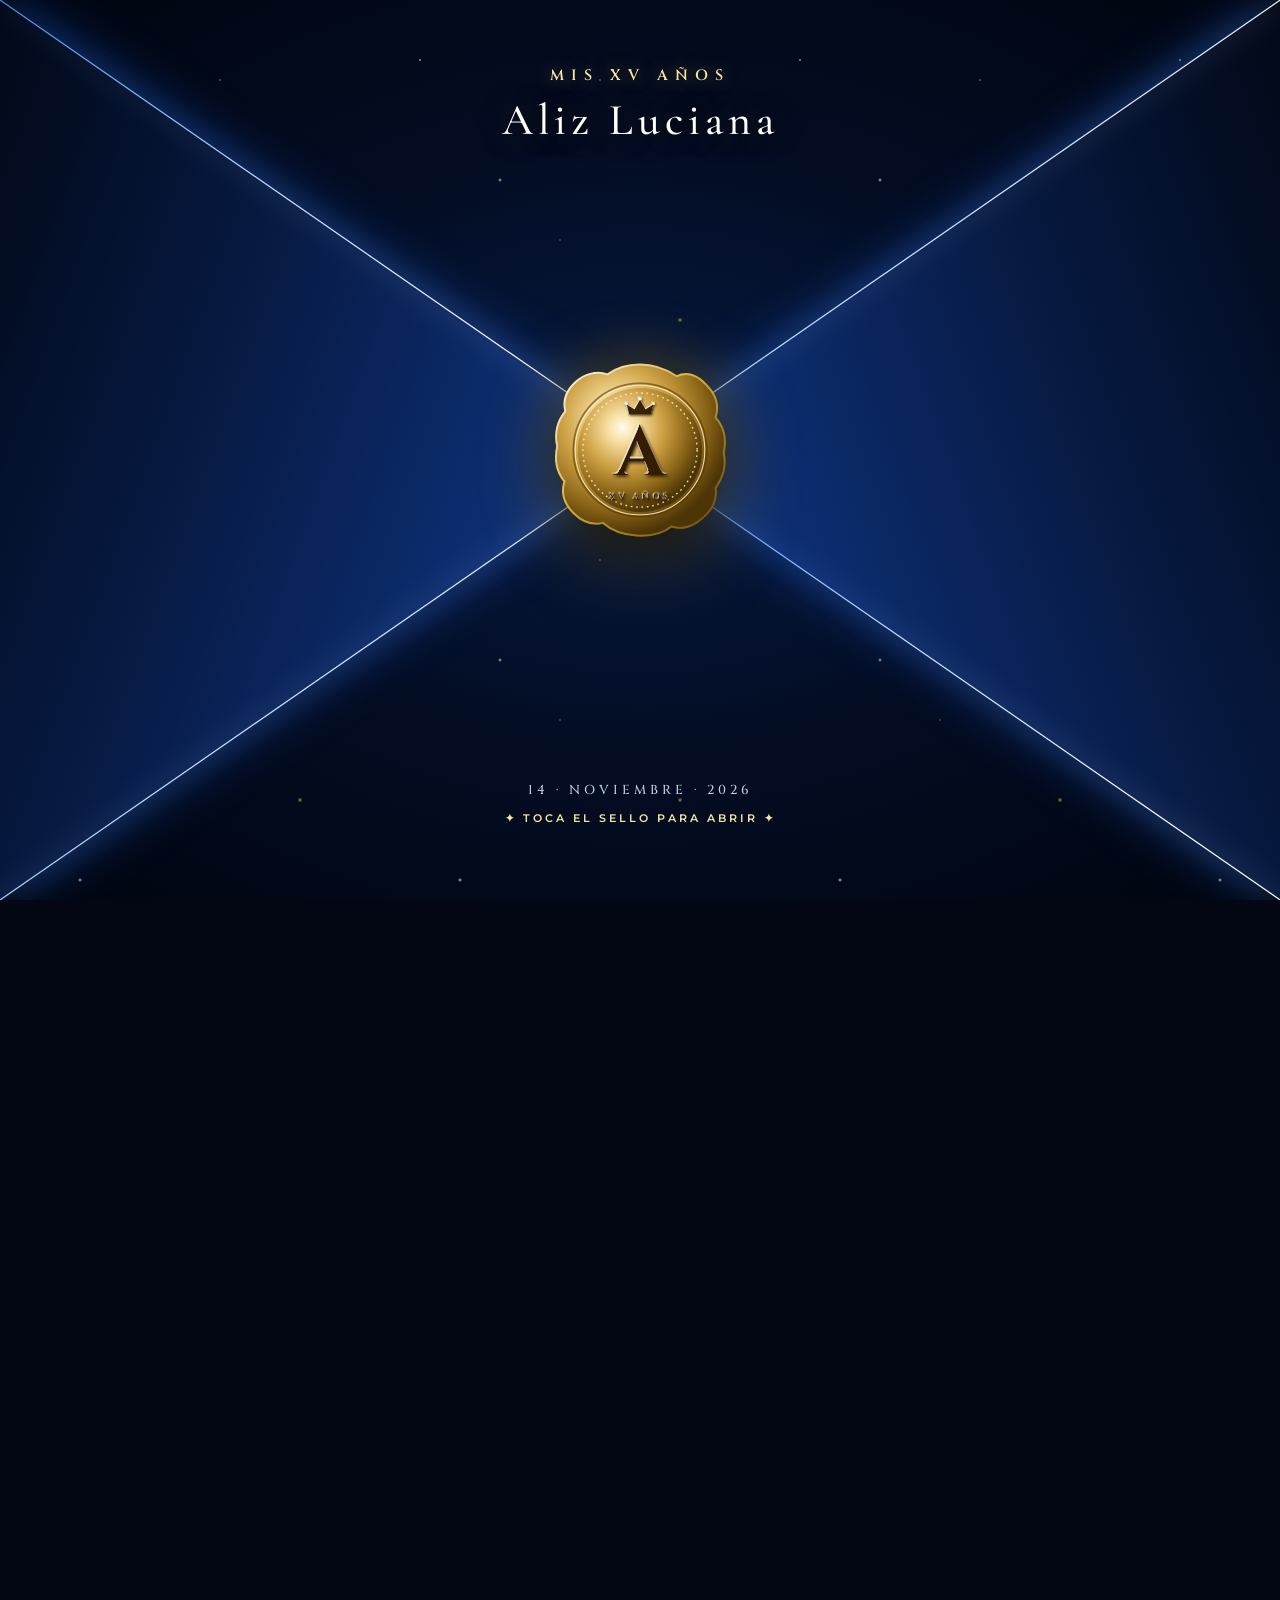
==== index.html @ c068b33d "Descripción breve de los cambios realizados" ====
<!DOCTYPE html>
<html lang="es">

<head>
    <meta charset="UTF-8">
    <meta name="viewport" content="width=device-width, initial-scale=1.0">

    <title>Mis XV Años | Aliz</title>

    <!-- Google Fonts -->
    <link rel="preconnect" href="https://fonts.googleapis.com">
    <link rel="preconnect" href="https://fonts.gstatic.com" crossorigin>
    <link
        href="https://fonts.googleapis.com/css2?family=Cinzel:wght@400;500;600;700&family=Cormorant+Garamond:ital,wght@0,300;0,400;0,500;0,600;0,700;1,400;1,600&family=Great+Vibes&family=Montserrat:wght@300;400;500;600&display=swap"
        rel="stylesheet">

    <!-- CSS -->
    <link rel="stylesheet" href="styles.css">
</head>

<body>

    <!-- =========================================
         PANTALLA DE ENTRADA: SOBRE REAL CON SELLO A L
    ========================================== -->
    <div id="entrada" class="entrada entrada-sobre">

        <!-- Fondo Estrellado Profundo -->
        <div class="estrellas-fondo" aria-hidden="true"></div>

        <!-- Texto Superior (Cielo Estrellado) -->
        <div class="texto-v-superior">
            <p class="xv-sub">MIS XV AÑOS</p>
            <h1 class="xv-nombre">Aliz Luciana</h1>
        </div>

        <!-- Solapa Izquierda con Borde Resplandeciente -->
        <div class="solapa solapa-izq" aria-hidden="true">
            <svg viewBox="0 0 100 100" preserveAspectRatio="none">
                <defs>
                    <linearGradient id="gradienteFlapIzq" x1="0%" y1="0%" x2="100%" y2="50%">
                        <stop offset="0%" stop-color="#020817" />
                        <stop offset="40%" stop-color="#06183e" />
                        <stop offset="85%" stop-color="#0d2e73" />
                        <stop offset="100%" stop-color="#1443a0" />
                    </linearGradient>
                    <linearGradient id="bordeLuzFlap" x1="0%" y1="0%" x2="100%" y2="50%">
                        <stop offset="0%" stop-color="#55a5ff" stop-opacity="0.85" />
                        <stop offset="50%" stop-color="#c5e0ff" stop-opacity="1" />
                        <stop offset="100%" stop-color="#ffffff" stop-opacity="1" />
                    </linearGradient>
                    <filter id="resplandorLinea" x="-30%" y="-30%" width="160%" height="160%">
                        <feGaussianBlur stdDeviation="1.5" result="glow"/>
                        <feComposite in="SourceGraphic" in2="glow" operator="over"/>
                    </filter>
                </defs>
                <polygon points="0,0 100,50 0,100" fill="url(#gradienteFlapIzq)" />
                <line x1="0" y1="0" x2="100" y2="50" stroke="url(#bordeLuzFlap)" stroke-width="1.2" vector-effect="non-scaling-stroke" filter="url(#resplandorLinea)" />
                <line x1="100" y1="50" x2="0" y2="100" stroke="url(#bordeLuzFlap)" stroke-width="1.2" vector-effect="non-scaling-stroke" filter="url(#resplandorLinea)" />
            </svg>
        </div>

        <!-- Solapa Derecha con Borde Resplandeciente -->
        <div class="solapa solapa-der" aria-hidden="true">
            <svg viewBox="0 0 100 100" preserveAspectRatio="none">
                <defs>
                    <linearGradient id="gradienteFlapDer" x1="100%" y1="0%" x2="0%" y2="50%">
                        <stop offset="0%" stop-color="#020817" />
                        <stop offset="40%" stop-color="#06183e" />
                        <stop offset="85%" stop-color="#0d2e73" />
                        <stop offset="100%" stop-color="#1443a0" />
                    </linearGradient>
                </defs>
                <polygon points="100,0 0,50 100,100" fill="url(#gradienteFlapDer)" />
                <line x1="100" y1="0" x2="0" y2="50" stroke="url(#bordeLuzFlap)" stroke-width="1.2" vector-effect="non-scaling-stroke" filter="url(#resplandorLinea)" />
                <line x1="0" y1="50" x2="100" y2="100" stroke="url(#bordeLuzFlap)" stroke-width="1.2" vector-effect="non-scaling-stroke" filter="url(#resplandorLinea)" />
            </svg>
        </div>

        <!-- Botón Central: Sello de Cera Real con Monograma "A L" -->
        <div class="boton-sello-contenedor">
            <button type="button" class="btn-sello" id="abrirInvitacion" aria-label="Abrir invitación de Aliz Luciana">
                <svg viewBox="0 0 200 200" xmlns="http://www.w3.org/2000/svg">
                    <defs>
                        <radialGradient id="selloCeraGrad" cx="36%" cy="32%" r="68%">
                            <stop offset="0%" stop-color="#fffbee" />
                            <stop offset="18%" stop-color="#f6dfa0" />
                            <stop offset="48%" stop-color="#cda043" />
                            <stop offset="78%" stop-color="#8a6417" />
                            <stop offset="100%" stop-color="#4d3505" />
                        </radialGradient>
                        <linearGradient id="selloBordeLuz" x1="0%" y1="0%" x2="100%" y2="100%">
                            <stop offset="0%" stop-color="#ffffff" />
                            <stop offset="45%" stop-color="#d4af37" />
                            <stop offset="100%" stop-color="#604207" />
                        </linearGradient>
                        <filter id="debossAL" x="-30%" y="-30%" width="160%" height="160%">
                            <feDropShadow dx="-1" dy="-1.5" stdDeviation="0.8" flood-color="#ffffff" flood-opacity="0.65"/>
                            <feDropShadow dx="1.5" dy="2.2" stdDeviation="1.5" flood-color="#2a1801" flood-opacity="0.85"/>
                        </filter>
                    </defs>

                    <!-- Borde exterior orgánico de cera real derretida -->
                    <path d="M100,5 C116,5 129,10 141,18 C153,12 165,18 174,28 C184,38 188,51 184,64 C194,75 196,89 193,103 C196,117 192,131 184,142 C186,155 180,167 170,175 C160,185 147,189 135,185 C124,194 110,196 96,195 C82,194 69,190 59,181 C47,184 35,179 26,170 C16,160 12,148 16,135 C7,124 5,110 8,96 C5,82 8,68 17,57 C14,45 19,33 29,24 C39,15 52,12 64,16 C76,7 89,5 100,5 Z" 
                          fill="url(#selloCeraGrad)" 
                          stroke="url(#selloBordeLuz)" 
                          stroke-width="2.2" />

                    <!-- Borde biselado interior -->
                    <circle cx="100" cy="100" r="74" fill="none" stroke="#543a08" stroke-width="2" opacity="0.6" />
                    <circle cx="100" cy="100" r="72" fill="none" stroke="#fff4cc" stroke-width="1.2" opacity="0.85" />
                    <circle cx="100" cy="100" r="69" fill="url(#selloCeraGrad)" />

                    <!-- Aro de perlas doradas -->
                    <circle cx="100" cy="100" r="63.5" fill="none" stroke="#fff7d9" stroke-width="1.6" stroke-dasharray="2 4" opacity="0.8" />

                    <!-- Corona imperial sobre el monograma -->
                    <g transform="translate(100, 52) scale(0.68)" filter="url(#debossAL)">
                        <path d="M-18,12 L-22,-4 L-9,4 L0,-12 L9,4 L22,-4 L18,12 Z" fill="#382202"/>
                        <circle cx="-22" cy="-5" r="2.2" fill="#fff" opacity="0.95"/>
                        <circle cx="0" cy="-13" r="2.8" fill="#fff" opacity="0.95"/>
                        <circle cx="22" cy="-5" r="2.2" fill="#fff" opacity="0.95"/>
                    </g>

                    <!-- Monograma Central: Letra A Mayúscula Imperial (Aliz) -->
                    <g filter="url(#debossAL)">
                        <text x="100" y="128" 
                              font-family="'Cinzel', Georgia, serif" 
                              font-size="78" 
                              font-weight="700" 
                              fill="#341f02" 
                              text-anchor="middle">A</text>
                    </g>

                    <!-- Texto grabado inferior -->
                    <text x="100" y="156" 
                          font-family="'Cinzel', serif" 
                          font-size="10" 
                          letter-spacing="3" 
                          font-weight="700" 
                          fill="#3a2403" 
                          text-anchor="middle"
                          filter="url(#debossAL)">XV AÑOS</text>
                </svg>
            </button>
        </div>

        <!-- Texto Inferior (Cielo Estrellado) -->
        <div class="texto-v-inferior">
            <p class="fecha-sub">14 · NOVIEMBRE · 2026</p>
            <p class="indicacion">✦ TOCA EL SELLO PARA ABRIR ✦</p>
        </div>

    </div>


    <!-- =========================================
         INVITACIÓN COMPLETA
    ========================================== -->
    <div id="invitacion" class="invitacion">

        <!-- Música de Fondo -->
        <audio id="musica" loop preload="auto">
            <source
                src="music/Bruno Mars - Risk It All [Official Music Video] - Bruno Mars.mp3"
                type="audio/mpeg">
        </audio>

        <!-- Botón Flotante de Música -->
        <button
            type="button"
            id="btnMusica"
            class="btn-musica"
            aria-label="Activar o pausar música">
            <span class="icono-nota">♫</span>
        </button>


        <!-- =========================================
             1. PORTADA PRINCIPAL
        ========================================== -->
        <section class="hero" id="inicio">

            <div class="estrellas" aria-hidden="true"></div>

            <div class="hero-marco">
                <img
                    src="Images/hero.jpg"
                    alt="Invitación oficial de los XV años de Aliz"
                    class="imagen-portada">
                <div class="hero-vignette" aria-hidden="true"></div>
            </div>

            <div class="scroll-indicador" aria-hidden="true">
                <span></span>
                <p>DESLIZA PARA CONTINUAR</p>
                <div class="flecha-abajo">✦</div>
            </div>

        </section>


        <!-- =========================================
             2. MIS PADRES Y HERMANO
        ========================================== -->
        <section class="seccion familia-section" id="familia">

            <div class="estrellas" aria-hidden="true"></div>

            <div class="familia-tarjeta-marco">

                <div class="adorno-superior" aria-hidden="true">
                    <span></span>
                    <span class="simbolo">✧ ✦ ✧</span>
                    <span></span>
                </div>

                <p class="intro-emotiva">
                    Con la bendición de Dios y el amor incondicional de:
                </p>

                <div class="bloque-familiar">
                    <h2 class="titulo-padres">Mis Padres</h2>
                    <p class="nombres-padres">Luz Ramos Ramírez</p>
                    <p class="simbolo-y">&amp;</p>
                    <p class="nombres-padres">Ronald Robles Chaupis</p>
                </div>

                <div class="separador-dorado" aria-hidden="true">
                    <span></span>
                    <span class="rombo">✦</span>
                    <span></span>
                </div>

                <div class="bloque-familiar">
                    <h2 class="titulo-padres">Mi Hermano</h2>
                    <p class="nombres-padres">André Robles Ramos</p>
                </div>

                <p class="familia-dedicatoria">
                    “Gracias por ser mi guía, mi refugio y el motivo de mis mayores alegrías.”
                </p>

            </div>
        </section>


        <!-- =========================================
             3. CUENTA REGRESIVA Y FECHA
        ========================================== -->
        <section class="seccion cuenta" id="fecha">

            <div class="estrellas" aria-hidden="true"></div>

            <p class="frase-emotiva-intro">
               
            </p>

            <div class="fecha-cosmica">

                <div class="fecha-lateral">
                    <span class="sub-label">DÍA</span>
                    <span class="valor-label">SÁBADO</span>
                </div>

                <div class="fecha-centro">
                    <span class="fecha-dia">14</span>
                    <span class="fecha-mes">NOVIEMBRE</span>
                    <span class="fecha-anio">2026</span>
                </div>

                <div class="fecha-lateral">
                    <span class="sub-label">HORA</span>
                    <span class="valor-label">8:00 P.M.</span>
                </div>

            </div>

            <p class="titulo-pequeno">
                ✦ QUE EMPIECE LA CUENTA REGRESIVA ✦
            </p>

            <h2 class="cuenta-titulo">Falta muy poco</h2>

            <div class="contador" role="timer" aria-live="polite">

                <div class="contador-item">
                    <strong id="dias">00</strong>
                    <span>DÍAS</span>
                </div>

                <div class="separador">:</div>

                <div class="contador-item">
                    <strong id="horas">00</strong>
                    <span>HORAS</span>
                </div>

                <div class="separador">:</div>

                <div class="contador-item">
                    <strong id="minutos">00</strong>
                    <span>MINUTOS</span>
                </div>

                <div class="separador">:</div>

                <div class="contador-item">
                    <strong id="segundos">00</strong>
                    <span>SEGUNDOS</span>
                </div>

            </div>

            <a
                href="https://calendar.google.com/calendar/render?action=TEMPLATE&text=Mis+XV+A%C3%B1os+%7C+Aliz&dates=20261115T010000Z/20261115T090000Z&details=Celebraci%C3%B3n+de+los+XV+A%C3%B1os+de+Aliz.+%C2%A1Te+esperamos+para+compartir+una+noche+inolvidable!&location=CELEBRAMOS+EVENTOS,+Av.+Antigua+Panamericana+Norte+Mz.+B+Lt.07,+Puente+Piedra,+Lima"
                target="_blank"
                rel="noopener noreferrer"
                class="btn-dorado btn-agendar">
                <span class="icono-btn">📅</span> AGENDAR EL EVENTO
            </a>

        </section>


        <!-- =========================================
             4. INFORMACIÓN DEL EVENTO (PARTE 1)
        ========================================== -->
        <section class="seccion evento" id="evento">

            <div class="estrellas" aria-hidden="true"></div>

            <p class="titulo-pequeno">
                ✦ DETALLES DE LA CELEBRACIÓN ✦
            </p>

            <h2 class="frase-evento">
                “Porque las noches especiales no brillan solo por sus luces,<br>
                sino por las personas que las hacen inolvidables.”
            </h2>

            <div class="tarjetas-evento">

                <!-- Código de vestimenta -->
                <div class="tarjeta-evento">

                    <div class="icono-evento">
                        <img
                            src="Images/icom.avif"
                            alt="Código de vestimenta">
                    </div>

                    <span class="tarjeta-categoria">CÓDIGO DE VESTIMENTA</span>

                    <strong class="tarjeta-nombre">Formal Elegante</strong>

                    <p class="tarjeta-descripcion">
                        Ven con tu mejor atuendo de fiesta para brillar en esta noche especial.
                    </p>

                    <div class="nota-especial">
                        <span>✦ NOTA IMPORTANTE ✦</span>
                        <p>El color azul marino está reservado exclusivamente para la quinceañera.</p>
                    </div>

                </div>

                <!-- Ubicación y Recepción -->
                <div class="tarjeta-evento">

                    <div class="icono-evento">
                        <div class="icono-svg-dorado" aria-hidden="true">
                            <svg viewBox="0 0 24 24" fill="none" stroke="currentColor" stroke-width="1.8" stroke-linecap="round" stroke-linejoin="round">
                                <path d="M21 10c0 7-9 13-9 13s-9-6-9-13a9 9 0 0 1 18 0z"></path>
                                <circle cx="12" cy="10" r="3"></circle>
                            </svg>
                        </div>
                    </div>

                    <span class="tarjeta-categoria">RECEPCIÓN SOCIAL</span>

                    <strong class="tarjeta-nombre">CELEBRAMOS EVENTOS</strong>

                    <p class="tarjeta-descripcion">
                        Av. Antigua Panamericana Norte Mz. B Lt. 07 Urb. San Antonio de Chaclla, Puente Piedra — Lima, Perú
                    </p>

                    <p class="tarjeta-horario">
                        <span>Inicio de Recepción:</span> 8:00 P.M.
                    </p>

                    <a
                        href="https://www.google.com/maps/place/CELEBRAMOS+EVENTOS,+Av.+Antigua+Panamericana+Norte+Mz.+B+Lt.07+Urb,+San+Antonio+de+Chaclla+15117/@-11.8853926,-77.074973,17z/data=!4m6!3m5!1s0x9105d1f07050048d:0x15f49466985e1d7a!8m2!3d-11.8853926!4d-77.074973!16s%2Fg%2F11q3bdhcjv?hl=es&g_ep=Eg1tbF8yMDI2MTAwNl8wIOC7DCoASAJQAg%3D%3D"
                        target="_blank"
                        rel="noopener noreferrer"
                        class="btn-dorado">
                        <span class="icono-btn">📍</span> VER UBICACIÓN
                    </a>

                </div>

            </div>
        </section>

<!-- =========================================
             7. MIS PADRINOS
        ========================================== -->
        <section class="seccion familia-section" id="padrinos">

            <div class="estrellas" aria-hidden="true"></div>

            <div class="familia-tarjeta-marco">

                <div class="adorno-superior" aria-hidden="true">
                    <span></span>
                    <span class="simbolo">✧ ✦ ✧</span>
                    <span></span>
                </div>

                <p class="intro-emotiva">
                    Acompañándome en este hermoso camino con su cariño y bendición:
                </p>

                <div class="bloque-familiar">
                    <h2 class="titulo-padres">Mis Padrinos</h2>
                    <p class="nombres-padres">Camila Ramos Coronado</p>
                    <p class="simbolo-y">&amp;</p>
                    <p class="nombres-padres">Leoncio Huerta Alejos</p>
                </div>

                <p class="familia-dedicatoria">
                    “Gracias por su apoyo constante y por estar siempre presentes en los momentos más importantes de mi vida.”
                </p>

            </div>

        </section>

        <!-- =========================================
             5. SECCIÓN: MIS RECUERDOS (GALERÍA)
        ========================================== -->
        <section class="seccion galeria" id="recuerdos">

            <div class="estrellas" aria-hidden="true"></div>

            <div class="recuerdos-contenido">

                <p class="titulo-pequeno">✦ MOMENTOS INOLVIDABLES ✦</p>

                <h2 class="recuerdos-titulo">
                    Mis <span>Recuerdos</span>
                </h2>

                <div class="recuerdos-ornamento" aria-hidden="true">
                    <span></span>
                    <span class="ornamento-centro">✧ ✦ ✧</span>
                    <span></span>
                </div>

                <p class="galeria-descripcion">
                    “Cada instante guarda una historia, cada sonrisa un recuerdo
                    y cada recuerdo un pedacito de mi corazón.”
                </p>

                <div class="carrusel">

                    <button
                        type="button"
                        class="carrusel-flecha"
                        id="fotoAnterior"
                        aria-label="Fotografía anterior">
                        &#10094;
                    </button>

                    <div class="carrusel-ventana">

                        <div class="carrusel-pista" id="slider">

                            <div class="carrusel-slide">
                                <div class="foto-marco">
                                    <img
                                        src="Images/foto1.jpeg"
                                        alt="Un sueño hecho recuerdo - Aliz"
                                        loading="lazy">
                                </div>
                                <p>“Un sueño hecho recuerdo”</p>
                            </div>

                            <div class="carrusel-slide">
                                <div class="foto-marco">
                                    <img
                                        src="Images/foto2.jpeg"
                                        alt="Sonrisas que iluminan mi vida - Aliz"
                                        loading="lazy">
                                </div>
                                <p>“Sonrisas que iluminan mi vida”</p>
                            </div>

                            <div class="carrusel-slide">
                                <div class="foto-marco">
                                    <img
                                        src="Images/foto3.jpg"
                                        alt="Instantes que nunca olvidaré - Aliz"
                                        loading="lazy">
                                </div>
                                <p>“Instantes que nunca olvidaré”</p>
                            </div>

                            <div class="carrusel-slide">
                                <div class="foto-marco">
                                    <img
                                        src="Images/foto4.jpeg"
                                        alt="Momentos llenos de amor - Aliz"
                                        loading="lazy">
                                </div>
                                <p>“Momentos llenos de amor”</p>
                            </div>

                            <div class="carrusel-slide">
                                <div class="foto-marco">
                                    <img
                                        src="Images/foto5.jpeg"
                                        alt="El comienzo de una nueva historia - Aliz"
                                        loading="lazy">
                                </div>
                                <p>“El comienzo de una nueva historia”</p>
                            </div>

                        </div>
                    </div>

                    <button
                        type="button"
                        class="carrusel-flecha"
                        id="fotoSiguiente"
                        aria-label="Fotografía siguiente">
                        &#10095;
                    </button>

                </div>

                <div
                    class="carrusel-puntos"
                    id="dot-indicators"
                    aria-label="Seleccionar fotografía">
                </div>

                <p class="recuerdos-pie">
                    Con todo mi cariño, <span>Aliz ♡</span>
                </p>

            </div>

        </section>


        <!-- =========================================
             6. DETALLES DEL EVENTO (PARTE 2)
        ========================================== -->
        <section class="seccion evento evento-detalles" id="detalles">

            <div class="estrellas" aria-hidden="true"></div>

            <p class="titulo-pequeno">
                ✦ VIVE LA FIESTA CONMIGO ✦
            </p>

            <h2 class="frase-evento">
                Cada detalle ha sido preparado con mucho cariño
            </h2>

            <div class="tarjetas-evento tarjetas-tres">

                <!-- 1. Compartir Fotos -->
                <div class="tarjeta-evento">

                    <div class="icono-evento">
                        <div class="icono-svg-dorado" aria-hidden="true">
                            <svg viewBox="0 0 24 24" fill="none" stroke="currentColor" stroke-width="1.8" stroke-linecap="round" stroke-linejoin="round">
                                <path d="M23 19a2 2 0 0 1-2 2H3a2 2 0 0 1-2-2V8a2 2 0 0 1 2-2h4l2-3h6l2 3h4a2 2 0 0 1 2 2z"></path>
                                <circle cx="12" cy="13" r="4"></circle>
                            </svg>
                        </div>
                    </div>

                    <span class="tarjeta-categoria">COMPARTE TUS FOTOS</span>

                    <strong class="tarjeta-nombre">Recuerdos Inolvidables</strong>

                    <p class="tarjeta-descripcion">
                        Te invito a capturar y compartir los momentos más especiales de la noche a través de tus fotografías.
                    </p>

                    <div class="hashtag-box">
                        <span>#MisXVAñosAliz</span>
                    </div>

                </div>

                <!-- 2. Playlist / Música -->
                <div class="tarjeta-evento">

                    <div class="icono-evento">
                        <div class="icono-svg-dorado" aria-hidden="true">
                            <svg viewBox="0 0 24 24" fill="none" stroke="currentColor" stroke-width="1.8" stroke-linecap="round" stroke-linejoin="round">
                                <path d="M9 18V5l12-2v13"></path>
                                <circle cx="6" cy="18" r="3"></circle>
                                <circle cx="18" cy="16" r="3"></circle>
                            </svg>
                        </div>
                    </div>

                    <span class="tarjeta-categoria">MÚSICA EN VIVO &amp; FIESTA</span>

                    <strong class="tarjeta-nombre">¡Arma la Pista!</strong>

                    <p class="tarjeta-descripcion">
                        Tú eliges el ritmo de la fiesta. Cuéntame qué canciones no pueden faltar para bailar toda la noche.
                    </p>

                    <a
                        <a href="https://open.spotify.com/playlist/4QZ2ztzBqGzXtcaJQl9YHR?si=1c8eeecd38494b45" 
                        target="_blank"
                        rel="noopener noreferrer"
                        class="btn-dorado">
                        <span class="icono-btn">🎵</span> SUGERIR CANCIÓN
                    </a>

                </div>

                <!-- 3. Sugerencia de Regalo -->
                <div class="tarjeta-evento">

                    <div class="icono-evento">
                        <div class="icono-svg-dorado" aria-hidden="true">
                            <svg viewBox="0 0 24 24" fill="none" stroke="currentColor" stroke-width="1.8" stroke-linecap="round" stroke-linejoin="round">
                                <path d="M20 12v10H4V12"></path>
                                <path d="M2 7h20v5H2z"></path>
                                <path d="M12 22V7"></path>
                                <path d="M12 7H7.5a2.5 2.5 0 0 1 0-5C11 2 12 7 12 7z"></path>
                                <path d="M12 7h4.5a2.5 2.5 0 0 0 0-5C13 2 12 7 12 7z"></path>
                            </svg>
                        </div>
                    </div>

                    <span class="tarjeta-categoria">SUGERENCIA DE REGALO</span>

                    <strong class="tarjeta-nombre">Lluvia de Sobres</strong>

                    <p class="tarjeta-descripcion">
                        Tu presencia es mi mejor y más grande regalo. Pero si deseas hacerme un presente, dispondremos de un baúl de lluvia de sobres el día del evento.
                    </p>

                    <div class="icono-adorno-sobre" aria-hidden="true">
                        ✉ ✧ ✉
                    </div>

                </div>

            </div>

        </section>


        


        <!-- =========================================
             8. CONFIRMACIÓN DE ASISTENCIA
        ========================================== -->
        <section class="seccion confirmacion" id="confirmacion">

            <div class="estrellas" aria-hidden="true"></div>

            <div class="confirmacion-caja">

                <div class="adorno-corona" aria-hidden="true"></div>

                <p class="titulo-pequeno">
                    ✦ TU PRESENCIA ES MI MEJOR REGALO ✦
                </p>

                <h2 class="confirmacion-titulo">¿Nos acompañas?</h2>

                <div class="separador-dorado" aria-hidden="true">
                    <span></span>
                    <span class="rombo">✧</span>
                    <span></span>
                </div>

                <p class="confirmacion-texto">
                    Para mí y mi familia es muy importante contar con tu presencia para compartir juntos esta noche tan soñada.
                </p>

                <p class="confirmacion-aviso">
                    Por favor confirma tu asistencia antes del <strong>10 de Noviembre</strong> para mantenerte en nuestra lista exclusiva de invitados.
                </p>

                <a
                    <a href="https://wa.me/51988916490?text=Estimada%20Aliz,%20junto%20con%20saludarla%20cordialmente,%20expreso%20mi%20m%C3%A1s%20sincero%20agradecimiento%20por%20la%20amable%20invitaci%C3%B3n.%20Por%20medio%20del%20presente%20mensaje,%20confirmo%20formalmente%20mi%20asistencia%20a%20la%20celebraci%C3%B3n%20de%20sus%2015%20a%C3%B1os."
                    target="_blank"
                    rel="noopener noreferrer"
                    class="btn-dorado btn-confirmar">
                    <span class="icono-btn">💬</span> CONFIRMAR ASISTENCIA
                </a>

            </div>

        </section>


        <!-- =========================================
     9. CIERRE
========================================== -->
<section class="cierre" id="cierre">

    <div class="estrellas" aria-hidden="true"></div>

    <div class="cierre-overlay" aria-hidden="true"></div>

    <div class="cierre-contenido">

        <!-- 1. ALIZ (ARRIBA) -->
        <h2 class="cierre-nombre">Aliz</h2>

        <!-- 2. LA RAYA (ADORNO) -->
        <div class="adorno-dorado" aria-hidden="true">
            ✦ ──────── ✧ ──────── ✦
        </div>

        <!-- 3. MIS XV AÑOS (ABAJO) -->
        <p class="cierre-copy">
            MIS XV AÑOS
        </p>

    </div>
</section>
    </div>


    <!-- JAVASCRIPT -->
    <script src="script.js"></script>

</body>
</html>
---- styles.css ----
/* =========================================================
   INVITACIÓN MIS XV AÑOS · ALIZ
   Tema: Azul Marino Real & Dorado Elegante (Formal)
   ========================================================= */

/* =========================================================
   1. VARIABLES Y SISTEMA DE DISEÑO
   ========================================================= */
:root {
    /* Paleta Azul Marino */
    --azul-noche: #020713;
    --azul-profundo: #040e24;
    --azul-marino: #071638;
    --azul-real: #0c2356;
    --azul-medio: #143373;
    --azul-brillo: rgba(20, 51, 115, 0.45);

    /* Paleta Oro de Lujo */
    --dorado-puro: #d4af37;
    --dorado-claro: #f7e4a8;
    --dorado-champagne: #faedd0;
    --dorado-oscuro: #9f7b24;
    --dorado-gradiente: linear-gradient(135deg, #faedd0 0%, #d4af37 50%, #9f7b24 100%);
    --dorado-texto: linear-gradient(135deg, #ffffff 0%, #f7e4a8 40%, #d4af37 100%);

    /* Bordes y Sombras */
    --borde-dorado: rgba(212, 175, 55, 0.35);
    --borde-dorado-brillante: rgba(247, 228, 168, 0.7);
    --sombra-dorada: 0 0 25px rgba(212, 175, 55, 0.22);
    --sombra-tarjeta: 0 15px 35px rgba(0, 0, 0, 0.45);

    /* Textos */
    --texto-blanco: #ffffff;
    --texto-crema: #f7f3e8;
    --texto-suave: #c0d1ec;
    --texto-dorado: #f5de99;

    /* Fondos de Paneles */
    --panel-azul: rgba(4, 15, 38, 0.82);
    --panel-azul-hover: rgba(7, 24, 61, 0.94);
    --panel-blur: blur(14px);

    /* Tipografías */
    --fuente-display: "Cinzel", "Cormorant Garamond", serif;
    --fuente-titulo: "Cormorant Garamond", Georgia, serif;
    --fuente-cursiva: "Great Vibes", cursive;
    --fuente-texto: "Montserrat", -apple-system, sans-serif;
}

/* =========================================================
   2. RESET Y BASES GLOBALES
   ========================================================= */
*,
*::before,
*::after {
    margin: 0;
    padding: 0;
    box-sizing: border-box;
}

html {
    scroll-behavior: smooth;
    background-color: var(--azul-noche);
    color: var(--texto-crema);
}

body {
    min-height: 100vh;
    min-height: 100dvh;
    width: 100%;
    background: radial-gradient(
        ellipse at top center,
        #0a1d47 0%,
        #040e24 45%,
        #020713 100%
    );
    background-attachment: fixed;
    color: var(--texto-crema);
    font-family: var(--fuente-texto);
    font-size: 15px;
    line-height: 1.7;
    overflow-x: hidden;
    -webkit-font-smoothing: antialiased;
    -moz-osx-font-smoothing: grayscale;
}

img {
    display: block;
    max-width: 100%;
    height: auto;
}

button,
a {
    -webkit-tap-highlight-color: transparent;
    font-family: inherit;
}

button:focus-visible,
a:focus-visible {
    outline: 2px solid var(--dorado-claro);
    outline-offset: 4px;
}

::selection {
    background: var(--dorado-puro);
    color: var(--azul-noche);
}

/* =========================================================
   3. ESTRELLAS Y AMBIENTE CÓSMICO
   ========================================================= */
.estrellas {
    position: absolute;
    inset: 0;
    pointer-events: none;
    z-index: 1;
    overflow: hidden;
    opacity: 0.55;
    background-image:
        radial-gradient(1px 1px at 25px 35px, rgba(255, 255, 255, 0.9), transparent),
        radial-gradient(1.5px 1.5px at 85px 125px, rgba(247, 228, 168, 0.9), transparent),
        radial-gradient(1px 1px at 165px 75px, rgba(255, 255, 255, 0.8), transparent),
        radial-gradient(2px 2px at 220px 240px, rgba(212, 175, 55, 0.8), transparent),
        radial-gradient(1px 1px at 320px 160px, rgba(255, 255, 255, 0.7), transparent),
        radial-gradient(1.5px 1.5px at 450px 310px, rgba(247, 228, 168, 0.85), transparent);
    background-size: 500px 500px;
    animation: moverEstrellas 60s linear infinite;
}

.estrellas::after {
    content: "";
    position: absolute;
    inset: 0;
    background-image:
        radial-gradient(1px 1px at 45px 95px, rgba(255, 255, 255, 0.8), transparent),
        radial-gradient(1.5px 1.5px at 145px 210px, rgba(247, 228, 168, 0.9), transparent),
        radial-gradient(2px 2px at 380px 80px, rgba(212, 175, 55, 0.75), transparent);
    background-size: 400px 400px;
    animation: moverEstrellas 40s linear infinite reverse;
    opacity: 0.6;
}

@keyframes moverEstrellas {
    from {
        transform: translateY(0);
    }
    to {
        transform: translateY(-500px);
    }
}

/* =========================================================
   4. PANTALLA DE ENTRADA: SOBRE REAL CON SELLO A L
   ========================================================= */
.entrada-sobre {
    position: fixed;
    inset: 0;
    z-index: 99999;
    display: flex;
    align-items: center;
    justify-content: center;
    width: 100%;
    min-height: 100vh;
    min-height: 100dvh;
    background: radial-gradient(ellipse at center, #071a42 0%, #030c22 50%, #01050f 100%);
    overflow: hidden;
    user-select: none;
    transition: opacity 1s cubic-bezier(0.4, 0, 0.2, 1), visibility 1s cubic-bezier(0.4, 0, 0.2, 1);
}

.entrada-sobre.salida {
    opacity: 0;
    visibility: hidden;
    pointer-events: none;
}

/* Fondo Estrellado Profundo */
.estrellas-fondo {
    position: absolute;
    inset: 0;
    pointer-events: none;
    z-index: 1;
    background-image:
        radial-gradient(1.5px 1.5px at 40px 60px, #ffffff, transparent),
        radial-gradient(2px 2px at 120px 180px, #f7e4a8, transparent),
        radial-gradient(1px 1px at 220px 80px, #ffffff, transparent),
        radial-gradient(2.5px 2.5px at 300px 320px, #d4af37, transparent),
        radial-gradient(1px 1px at 180px 240px, #a8c8ff, transparent),
        radial-gradient(2px 2px at 80px 400px, #ffffff, transparent);
    background-size: 380px 480px;
    opacity: 0.8;
}

/* Solapas Diagonales del Sobre */
.solapa {
    position: absolute;
    top: 0;
    height: 100%;
    width: 50.8%;
    z-index: 3;
    pointer-events: none;
    transition: transform 1.25s cubic-bezier(0.22, 1, 0.36, 1);
    will-change: transform;
}

.solapa-izq {
    left: 0;
    filter: drop-shadow(4px 0 25px rgba(20, 90, 230, 0.45));
}

.solapa-der {
    right: 0;
    filter: drop-shadow(-4px 0 25px rgba(20, 90, 230, 0.45));
}

.solapa svg {
    width: 100%;
    height: 100%;
    display: block;
}

/* Textos Formales en los Espacios V */
.texto-v-superior {
    position: absolute;
    top: 7%;
    left: 50%;
    transform: translateX(-50%);
    z-index: 2;
    text-align: center;
    pointer-events: none;
    width: 90%;
    max-width: 460px;
    transition: opacity 0.7s ease, transform 0.7s ease;
}

.texto-v-superior .xv-sub {
    font-family: var(--fuente-display);
    font-size: clamp(11px, 2.5vw, 15px);
    font-weight: 600;
    letter-spacing: 7px;
    color: var(--dorado-claro);
    text-shadow: 0 0 15px rgba(212, 175, 55, 0.5);
    margin-bottom: 6px;
}

.texto-v-superior .xv-nombre {
    font-family: var(--fuente-titulo);
    font-size: clamp(28px, 6.5vw, 44px);
    font-weight: 500;
    letter-spacing: 5px;
    color: #ffffff;
    text-shadow: 0 2px 20px rgba(0, 0, 0, 0.9), 0 0 35px rgba(212, 175, 55, 0.35);
    line-height: 1.15;
}

.texto-v-inferior {
    position: absolute;
    bottom: 8%;
    left: 50%;
    transform: translateX(-50%);
    z-index: 2;
    text-align: center;
    pointer-events: none;
    width: 90%;
    max-width: 460px;
    transition: opacity 0.7s ease, transform 0.7s ease;
}

.texto-v-inferior .fecha-sub {
    font-family: var(--fuente-display);
    font-size: clamp(10px, 2.2vw, 13px);
    font-weight: 500;
    letter-spacing: 4px;
    color: var(--texto-suave);
    margin-bottom: 8px;
}

.texto-v-inferior .indicacion {
    font-family: var(--fuente-texto);
    font-size: clamp(9px, 2vw, 11px);
    font-weight: 600;
    letter-spacing: 3px;
    color: var(--dorado-claro);
    text-transform: uppercase;
    animation: pulsoTexto 2.2s infinite ease-in-out;
}

@keyframes pulsoTexto {
    0%, 100% {
        opacity: 0.65;
        transform: scale(0.98);
    }
    50% {
        opacity: 1;
        transform: scale(1.02);
    }
}

/* Botón Central: Sello de Cera con Monograma A L */
.boton-sello-contenedor {
    position: absolute;
    top: 50%;
    left: 50%;
    transform: translate(-50%, -50%);
    z-index: 10;
    display: flex;
    flex-direction: column;
    align-items: center;
    justify-content: center;
}

.btn-sello {
    width: clamp(130px, 26vw, 180px);
    height: clamp(130px, 26vw, 180px);
    border: none;
    background: transparent;
    cursor: pointer;
    border-radius: 50%;
    padding: 0;
    outline: none;
    position: relative;
    filter: drop-shadow(0 15px 35px rgba(0, 0, 0, 0.85)) drop-shadow(0 0 25px rgba(212, 175, 55, 0.4));
    transition: transform 0.35s cubic-bezier(0.16, 1, 0.3, 1), filter 0.35s ease;
    animation: respirarSello 3.2s infinite ease-in-out;
}

@keyframes respirarSello {
    0%, 100% {
        transform: scale(1);
        filter: drop-shadow(0 15px 35px rgba(0, 0, 0, 0.85)) drop-shadow(0 0 25px rgba(212, 175, 55, 0.35));
    }
    50% {
        transform: scale(1.04);
        filter: drop-shadow(0 18px 40px rgba(0, 0, 0, 0.95)) drop-shadow(0 0 42px rgba(247, 228, 168, 0.7));
    }
}

.btn-sello:hover {
    transform: scale(1.08);
    animation: none;
    filter: drop-shadow(0 20px 45px rgba(0, 0, 0, 0.95)) drop-shadow(0 0 45px rgba(247, 228, 168, 0.85));
}

.btn-sello:active {
    transform: scale(0.96);
}

.btn-sello svg {
    width: 100%;
    height: 100%;
    display: block;
}

/* Animación de Apertura del Sobre */
.entrada-sobre.abriendo .solapa-izq {
    transform: translateX(-110%);
}

.entrada-sobre.abriendo .solapa-der {
    transform: translateX(110%);
}

.entrada-sobre.abriendo .boton-sello-contenedor {
    transform: translate(-50%, -50%) scale(1.22);
    opacity: 0;
    transition: transform 0.85s cubic-bezier(0.22, 1, 0.36, 1), opacity 0.75s ease;
}

.entrada-sobre.abriendo .texto-v-superior,
.entrada-sobre.abriendo .texto-v-inferior {
    opacity: 0;
    transform: translate(-50%, -25px);
}

/* =========================================================
   5. ESTRUCTURA DE LA INVITACIÓN ACTIVA
   ========================================================= */
.invitacion {
    position: relative;
    width: 100%;
    min-height: 100vh;
    opacity: 0;
    visibility: hidden;
    transition: opacity 1.2s ease, visibility 1.2s ease;
}

.invitacion.activa {
    opacity: 1;
    visibility: visible;
}

/* Botón Flotante de Música */
.btn-musica {
    position: fixed;
    right: 22px;
    bottom: 22px;
    z-index: 1000;
    display: flex;
    align-items: center;
    justify-content: center;
    width: 50px;
    height: 50px;
    border: 1.5px solid var(--dorado-puro);
    border-radius: 50%;
    background: rgba(4, 14, 36, 0.88);
    color: var(--dorado-claro);
    font-size: 20px;
    cursor: pointer;
    backdrop-filter: blur(10px);
    -webkit-backdrop-filter: blur(10px);
    box-shadow: 0 8px 25px rgba(0, 0, 0, 0.5), 0 0 15px rgba(212, 175, 55, 0.3);
    transition: transform 0.35s ease, background 0.35s ease, box-shadow 0.35s ease;
}

.btn-musica:hover {
    transform: scale(1.1);
    background: var(--azul-real);
    box-shadow: 0 8px 30px rgba(212, 175, 55, 0.5);
}

.btn-musica.reproduciendo .icono-nota {
    display: inline-block;
    animation: giroMusica 4s linear infinite;
}

@keyframes giroMusica {
    from {
        transform: rotate(0deg);
    }
    to {
        transform: rotate(360deg);
    }
}

/* =========================================================
   6. SECCIÓN 1: PORTADA PRINCIPAL (HERO)
   ========================================================= */
.hero {
    position: relative;
    display: flex;
    flex-direction: column;
    align-items: center;
    justify-content: center;
    width: 100%;
    min-height: 100vh;
    min-height: 100dvh;
    padding: 30px 18px 50px;
    overflow: hidden;
    text-align: center;
}

.hero-marco {
    position: relative;
    width: 100%;
    max-width: 480px;
    border-radius: 28px;
    overflow: hidden;
    box-shadow:
        0 20px 60px rgba(0, 0, 0, 0.65),
        0 0 0 1px var(--borde-dorado),
        0 0 35px rgba(212, 175, 55, 0.15);
    background: var(--azul-profundo);
}

.imagen-portada {
    width: 100%;
    height: auto;
    display: block;
    object-fit: cover;
    object-position: center top;
}

.hero-vignette {
    position: absolute;
    inset: 0;
    pointer-events: none;
    box-shadow: inset 0 0 60px rgba(2, 7, 19, 0.5);
    background: linear-gradient(
        180deg,
        rgba(2, 7, 19, 0.25) 0%,
        transparent 15%,
        transparent 80%,
        rgba(2, 7, 19, 0.6) 100%
    );
}

.scroll-indicador {
    margin-top: 28px;
    display: flex;
    flex-direction: column;
    align-items: center;
    gap: 8px;
    color: var(--dorado-claro);
    font-family: var(--fuente-display);
    font-size: 10px;
    letter-spacing: 3px;
    opacity: 0.85;
}

.scroll-indicador span {
    width: 1px;
    height: 35px;
    background: linear-gradient(to bottom, transparent, var(--dorado-claro));
    animation: pulsoLinea 2s ease-in-out infinite;
}

.scroll-indicador .flecha-abajo {
    font-size: 10px;
    animation: pulsoFlecha 2s ease-in-out infinite;
}

@keyframes pulsoLinea {
    0%, 100% {
        opacity: 0.3;
        transform: scaleY(0.6);
    }
    50% {
        opacity: 1;
        transform: scaleY(1);
    }
}

@keyframes pulsoFlecha {
    0%, 100% {
        transform: translateY(0);
        opacity: 0.4;
    }
    50% {
        transform: translateY(5px);
        opacity: 1;
    }
}

/* =========================================================
   7. SECCIONES GENERALES
   ========================================================= */
.seccion {
    position: relative;
    z-index: 2;
    display: flex;
    flex-direction: column;
    align-items: center;
    justify-content: center;
    width: 100%;
    padding: 85px 22px;
    text-align: center;
    overflow: hidden;
}

.titulo-pequeno {
    color: var(--dorado-claro);
    font-family: var(--fuente-display);
    font-size: 11px;
    font-weight: 600;
    letter-spacing: 4px;
    text-transform: uppercase;
    margin-bottom: 16px;
}

/* =========================================================
   8. SECCIÓN 2: PADRES Y HERMANO (PERGAMINO FORMAL)
   ========================================================= */
.familia-section {
    padding: 70px 20px;
}

.familia-tarjeta-marco {
    position: relative;
    z-index: 3;
    width: 100%;
    max-width: 680px;
    padding: 48px 30px;
    border: 1px solid var(--borde-dorado);
    border-radius: 24px;
    background: linear-gradient(
        160deg,
        rgba(7, 22, 54, 0.88) 0%,
        rgba(4, 14, 36, 0.94) 100%
    );
    backdrop-filter: var(--panel-blur);
    -webkit-backdrop-filter: var(--panel-blur);
    box-shadow:
        0 20px 50px rgba(0, 0, 0, 0.55),
        inset 0 0 30px rgba(212, 175, 55, 0.06);
}

.adorno-superior {
    display: flex;
    align-items: center;
    justify-content: center;
    gap: 15px;
    margin-bottom: 22px;
}

.adorno-superior span:not(.simbolo) {
    width: 50px;
    height: 1px;
    background: linear-gradient(to right, transparent, var(--dorado-claro));
}

.adorno-superior span:last-child {
    transform: rotate(180deg);
}

.adorno-superior .simbolo {
    color: var(--dorado-claro);
    font-size: 12px;
    letter-spacing: 4px;
}

.intro-emotiva {
    color: var(--texto-suave);
    font-family: var(--fuente-titulo);
    font-size: clamp(17px, 3vw, 22px);
    font-style: italic;
    margin-bottom: 24px;
    line-height: 1.5;
}

.bloque-familiar {
    margin: 18px 0;
}

.titulo-padres {
    color: var(--dorado-claro);
    font-family: var(--fuente-cursiva);
    font-size: clamp(34px, 5.5vw, 46px);
    font-weight: 400;
    line-height: 1.2;
    margin-bottom: 6px;
    text-shadow: 0 0 15px rgba(212, 175, 55, 0.25);
}

.nombres-padres {
    color: var(--texto-blanco);
    font-family: var(--fuente-titulo);
    font-size: clamp(21px, 3.5vw, 29px);
    font-weight: 500;
    letter-spacing: 1.5px;
    line-height: 1.4;
}

.simbolo-y {
    color: var(--dorado-puro);
    font-family: var(--fuente-cursiva);
    font-size: 26px;
    margin: 3px 0;
}

.separador-dorado {
    display: flex;
    align-items: center;
    justify-content: center;
    gap: 12px;
    margin: 22px auto;
}

.separador-dorado span:not(.rombo) {
    width: 60px;
    height: 1px;
    background: linear-gradient(to right, transparent, var(--dorado-puro), transparent);
}

.separador-dorado .rombo {
    color: var(--dorado-puro);
    font-size: 11px;
}

.familia-dedicatoria {
    color: var(--dorado-champagne);
    font-family: var(--fuente-titulo);
    font-size: clamp(15px, 2.5vw, 19px);
    font-style: italic;
    margin-top: 26px;
    padding-top: 20px;
    border-top: 1px dashed rgba(212, 175, 55, 0.25);
    line-height: 1.6;
}

/* =========================================================
   9. SECCIÓN 3: CUENTA REGRESIVA Y FECHA
   ========================================================= */
.cuenta {
    padding-top: 60px;
    padding-bottom: 75px;
}

.frase-emotiva-intro {
    max-width: 620px;
    margin: 0 auto 35px;
    color: var(--dorado-champagne);
    font-family: var(--fuente-titulo);
    font-size: clamp(20px, 4vw, 29px);
    font-style: italic;
    font-weight: 400;
    line-height: 1.5;
    text-shadow: 0 2px 10px rgba(0, 0, 0, 0.6);
}

.fecha-cosmica {
    display: flex;
    align-items: center;
    justify-content: center;
    gap: 12px;
    width: 100%;
    max-width: 440px;
    margin: 0 auto 35px;
}

.fecha-lateral {
    flex: 1;
    display: flex;
    flex-direction: column;
    align-items: center;
    justify-content: center;
    padding: 14px 8px;
    border-top: 1px solid var(--borde-dorado-brillante);
    border-bottom: 1px solid var(--borde-dorado-brillante);
    background: rgba(5, 17, 43, 0.65);
    backdrop-filter: blur(8px);
}

.fecha-lateral .sub-label {
    font-family: var(--fuente-texto);
    font-size: 9px;
    letter-spacing: 2px;
    color: var(--dorado-claro);
    margin-bottom: 3px;
}

.fecha-lateral .valor-label {
    font-family: var(--fuente-display);
    font-size: clamp(12px, 2.5vw, 15px);
    font-weight: 600;
    letter-spacing: 2px;
    color: var(--texto-blanco);
}

.fecha-centro {
    display: flex;
    flex-direction: column;
    align-items: center;
    justify-content: center;
    min-width: 115px;
    padding: 16px 12px;
    border: 1.5px solid var(--dorado-puro);
    border-radius: 60px 60px 24px 24px;
    background: linear-gradient(180deg, rgba(12, 35, 86, 0.9) 0%, rgba(4, 14, 36, 0.95) 100%);
    box-shadow:
        0 10px 30px rgba(0, 0, 0, 0.5),
        0 0 25px rgba(212, 175, 55, 0.25);
}

.fecha-dia {
    font-family: var(--fuente-titulo);
    font-size: clamp(48px, 10vw, 62px);
    font-weight: 400;
    line-height: 0.95;
    background: var(--dorado-gradiente);
    -webkit-background-clip: text;
    -webkit-text-fill-color: transparent;
}

.fecha-mes {
    font-family: var(--fuente-display);
    font-size: 11px;
    font-weight: 600;
    letter-spacing: 3px;
    color: var(--texto-blanco);
    margin-top: 6px;
}

.fecha-anio {
    font-family: var(--fuente-texto);
    font-size: 12px;
    color: var(--dorado-claro);
    letter-spacing: 2px;
    margin-top: 2px;
}

.cuenta-titulo {
    font-family: var(--fuente-titulo);
    font-size: clamp(32px, 5.5vw, 48px);
    font-weight: 400;
    color: var(--texto-blanco);
    margin-bottom: 25px;
}

.contador {
    display: flex;
    align-items: center;
    justify-content: center;
    gap: clamp(8px, 2.5vw, 20px);
    width: 100%;
    max-width: 480px;
    margin: 0 auto 30px;
}

.contador-item {
    display: flex;
    flex-direction: column;
    align-items: center;
    justify-content: center;
    flex: 1;
    min-width: 65px;
    padding: 14px 6px;
    border: 1px solid var(--borde-dorado);
    border-radius: 16px;
    background: rgba(5, 17, 43, 0.75);
    backdrop-filter: blur(10px);
    box-shadow: 0 10px 25px rgba(0, 0, 0, 0.35);
    transition: transform 0.3s ease, border-color 0.3s ease;
}

.contador-item:hover {
    transform: translateY(-3px);
    border-color: var(--dorado-puro);
}

.contador-item strong {
    font-family: var(--fuente-titulo);
    font-size: clamp(36px, 7vw, 56px);
    font-weight: 400;
    line-height: 1;
    color: var(--dorado-champagne);
    font-variant-numeric: tabular-nums;
    text-shadow: 0 0 15px rgba(212, 175, 55, 0.3);
}

.contador-item span {
    margin-top: 6px;
    font-family: var(--fuente-texto);
    font-size: 9px;
    font-weight: 600;
    letter-spacing: 2px;
    color: var(--texto-suave);
}

.separador {
    font-family: var(--fuente-titulo);
    font-size: 30px;
    color: var(--dorado-puro);
    margin-top: -15px;
    animation: pulsoSeparador 1.5s ease-in-out infinite;
}

@keyframes pulsoSeparador {
    0%, 100% {
        opacity: 0.4;
    }
    50% {
        opacity: 1;
    }
}

.btn-agendar {
    margin-top: 10px;
}

/* =========================================================
   10. TARJETAS DEL EVENTO (BLOQUES 1 Y 2)
   ========================================================= */
.evento {
    padding-top: 65px;
    padding-bottom: 75px;
}

.frase-evento {
    max-width: 760px;
    margin: 0 auto 35px;
    font-family: var(--fuente-titulo);
    font-size: clamp(22px, 4vw, 34px);
    font-weight: 400;
    line-height: 1.45;
    color: var(--texto-crema);
}

.tarjetas-evento {
    display: grid;
    grid-template-columns: repeat(2, minmax(0, 1fr));
    gap: 26px;
    width: 100%;
    max-width: 860px;
    margin: 0 auto;
}

.tarjetas-evento.tarjetas-tres {
    grid-template-columns: repeat(3, minmax(0, 1fr));
    max-width: 1000px;
}

.tarjeta-evento {
    position: relative;
    display: flex;
    flex-direction: column;
    align-items: center;
    padding: 36px 26px;
    border: 1px solid var(--borde-dorado);
    border-radius: 20px;
    background: var(--panel-azul);
    backdrop-filter: var(--panel-blur);
    -webkit-backdrop-filter: var(--panel-blur);
    box-shadow: var(--sombra-tarjeta);
    transition: transform 0.4s cubic-bezier(0.16, 1, 0.3, 1), border-color 0.4s ease, box-shadow 0.4s ease;
}

.tarjeta-evento:hover {
    transform: translateY(-6px);
    border-color: var(--dorado-puro);
    box-shadow: 0 20px 45px rgba(0, 0, 0, 0.6), 0 0 25px rgba(212, 175, 55, 0.2);
    background: var(--panel-azul-hover);
}

.icono-evento {
    display: flex;
    align-items: center;
    justify-content: center;
    width: 74px;
    height: 74px;
    margin-bottom: 18px;
    border: 1.5px solid var(--borde-dorado);
    border-radius: 50%;
    background: radial-gradient(circle, rgba(12, 35, 86, 0.8) 0%, rgba(4, 14, 36, 0.9) 100%);
    box-shadow: 0 0 20px rgba(212, 175, 55, 0.15);
    transition: transform 0.35s ease, border-color 0.35s ease;
}

.tarjeta-evento:hover .icono-evento {
    transform: scale(1.08);
    border-color: var(--dorado-puro);
}

.icono-evento img {
    width: 48px;
    height: 48px;
    object-fit: contain;
    filter: drop-shadow(0 2px 8px rgba(0, 0, 0, 0.4));
}

.icono-svg-dorado {
    display: flex;
    align-items: center;
    justify-content: center;
    width: 34px;
    height: 34px;
    color: var(--dorado-claro);
}

.icono-svg-dorado svg {
    width: 100%;
    height: 100%;
}

.tarjeta-categoria {
    font-family: var(--fuente-display);
    font-size: 10px;
    font-weight: 600;
    letter-spacing: 3px;
    color: var(--dorado-claro);
    text-transform: uppercase;
    margin-bottom: 8px;
}

.tarjeta-nombre {
    font-family: var(--fuente-titulo);
    font-size: clamp(24px, 3.5vw, 30px);
    font-weight: 400;
    color: var(--texto-blanco);
    line-height: 1.25;
    margin-bottom: 12px;
}

.tarjeta-descripcion {
    font-size: 13.5px;
    line-height: 1.7;
    color: var(--texto-suave);
    margin-bottom: 16px;
    flex-grow: 1;
}

.nota-especial {
    margin-top: 10px;
    padding: 12px 16px;
    border: 1px dashed var(--borde-dorado);
    border-radius: 12px;
    background: rgba(12, 35, 86, 0.4);
}

.nota-especial span {
    display: block;
    font-family: var(--fuente-display);
    font-size: 9px;
    font-weight: 600;
    letter-spacing: 2px;
    color: var(--dorado-claro);
    margin-bottom: 4px;
}

.nota-especial p {
    font-size: 12px;
    color: var(--dorado-champagne);
    line-height: 1.5;
}

.tarjeta-horario {
    font-size: 13.5px;
    color: var(--texto-blanco);
    margin-bottom: 18px;
}

.tarjeta-horario span {
    color: var(--dorado-claro);
    font-weight: 500;
}

.hashtag-box {
    display: inline-block;
    padding: 8px 18px;
    margin-top: 8px;
    border: 1px solid var(--borde-dorado);
    border-radius: 30px;
    background: rgba(12, 35, 86, 0.45);
    color: var(--dorado-claro);
    font-family: var(--fuente-display);
    font-size: 12px;
    letter-spacing: 2px;
    font-weight: 600;
}

.icono-adorno-sobre {
    color: var(--dorado-claro);
    font-size: 16px;
    letter-spacing: 8px;
    margin-top: 10px;
}

/* Botón Dorado Común */
.btn-dorado {
    display: inline-flex;
    align-items: center;
    justify-content: center;
    gap: 10px;
    min-height: 44px;
    padding: 13px 26px;
    border: 1px solid var(--dorado-puro);
    border-radius: 35px;
    background: rgba(7, 22, 54, 0.85);
    color: var(--dorado-champagne);
    font-family: var(--fuente-display);
    font-size: 10.5px;
    font-weight: 600;
    letter-spacing: 2.5px;
    text-decoration: none;
    cursor: pointer;
    box-shadow: 0 4px 18px rgba(0, 0, 0, 0.35);
    transition: all 0.35s cubic-bezier(0.16, 1, 0.3, 1);
}

.btn-dorado .icono-btn {
    font-size: 14px;
}

.btn-dorado:hover {
    transform: translateY(-3px);
    background: var(--dorado-gradiente);
    color: var(--azul-noche);
    border-color: var(--dorado-claro);
    box-shadow: 0 8px 25px rgba(212, 175, 55, 0.4);
}

/* =========================================================
   11. SECCIÓN 5: MIS RECUERDOS (CARRUSEL)
   ========================================================= */
.galeria {
    padding-top: 75px;
    padding-bottom: 85px;
}

.recuerdos-contenido {
    position: relative;
    z-index: 3;
    width: 100%;
    max-width: 820px;
    margin: 0 auto;
}

.recuerdos-titulo {
    font-family: var(--fuente-titulo);
    font-size: clamp(44px, 8vw, 68px);
    font-weight: 400;
    color: var(--texto-blanco);
    line-height: 1.15;
    margin-bottom: 6px;
}

.recuerdos-titulo span {
    font-family: var(--fuente-cursiva);
    font-size: clamp(52px, 9.5vw, 80px);
    background: var(--dorado-gradiente);
    -webkit-background-clip: text;
    -webkit-text-fill-color: transparent;
}

.recuerdos-ornamento {
    display: flex;
    align-items: center;
    justify-content: center;
    gap: 14px;
    margin: 16px auto 22px;
}

.recuerdos-ornamento span:not(.ornamento-centro) {
    width: 70px;
    height: 1px;
    background: linear-gradient(to right, transparent, var(--dorado-puro), transparent);
}

.recuerdos-ornamento .ornamento-centro {
    color: var(--dorado-claro);
    font-size: 12px;
    letter-spacing: 4px;
}

.galeria-descripcion {
    max-width: 520px;
    margin: 0 auto 35px;
    color: var(--dorado-champagne);
    font-family: var(--fuente-titulo);
    font-size: clamp(18px, 3.2vw, 23px);
    font-style: italic;
    line-height: 1.6;
}

.carrusel {
    display: flex;
    align-items: center;
    justify-content: center;
    gap: 16px;
    width: 100%;
    max-width: 620px;
    margin: 0 auto;
}

.carrusel-ventana {
    flex: 1;
    min-width: 0;
    overflow: hidden;
    border: 1.5px solid var(--borde-dorado-brillante);
    border-radius: 240px 240px 20px 20px;
    background: rgba(4, 14, 36, 0.9);
    box-shadow:
        0 20px 50px rgba(0, 0, 0, 0.6),
        0 0 35px rgba(212, 175, 55, 0.2);
}

.carrusel-pista {
    display: flex;
    width: 100%;
    transition: transform 0.6s cubic-bezier(0.22, 1, 0.36, 1);
    will-change: transform;
}

.carrusel-slide {
    flex: 0 0 100%;
    display: flex;
    flex-direction: column;
    align-items: center;
    padding: 16px 16px 20px;
}

.foto-marco {
    position: relative;
    width: 100%;
    height: clamp(320px, 60vw, 440px);
    overflow: hidden;
    border: 1px solid var(--borde-dorado);
    border-radius: 220px 220px 10px 10px;
    background: var(--azul-profundo);
}

.foto-marco img {
    width: 100%;
    height: 100%;
    object-fit: cover;
    object-position: center top;
    transition: transform 0.7s ease;
}

.carrusel-slide:hover .foto-marco img {
    transform: scale(1.04);
}

.carrusel-slide p {
    margin-top: 18px;
    color: var(--dorado-claro);
    font-family: var(--fuente-titulo);
    font-size: clamp(20px, 3.8vw, 26px);
    font-style: italic;
    line-height: 1.35;
}

.carrusel-flecha {
    flex: 0 0 46px;
    width: 46px;
    height: 46px;
    display: flex;
    align-items: center;
    justify-content: center;
    border: 1px solid var(--borde-dorado);
    border-radius: 50%;
    background: rgba(4, 14, 36, 0.85);
    color: var(--dorado-claro);
    font-size: 16px;
    cursor: pointer;
    backdrop-filter: blur(8px);
    box-shadow: 0 5px 18px rgba(0, 0, 0, 0.4);
    transition: all 0.3s ease;
}

.carrusel-flecha:hover {
    transform: scale(1.1);
    background: var(--dorado-gradiente);
    color: var(--azul-noche);
    border-color: var(--dorado-claro);
    box-shadow: 0 0 20px rgba(212, 175, 55, 0.5);
}

.carrusel-puntos {
    display: flex;
    align-items: center;
    justify-content: center;
    gap: 10px;
    margin-top: 25px;
}

.carrusel-punto {
    width: 8px;
    height: 8px;
    border: 1px solid var(--dorado-puro);
    border-radius: 50%;
    background: transparent;
    cursor: pointer;
    transition: all 0.35s cubic-bezier(0.16, 1, 0.3, 1);
}

.carrusel-punto.activo {
    width: 28px;
    border-radius: 12px;
    background: var(--dorado-gradiente);
    border-color: var(--dorado-claro);
    box-shadow: 0 0 10px rgba(212, 175, 55, 0.4);
}

.recuerdos-pie {
    margin-top: 28px;
    font-family: var(--fuente-titulo);
    font-size: clamp(18px, 3.2vw, 24px);
    font-style: italic;
    color: var(--texto-suave);
}

.recuerdos-pie span {
    color: var(--dorado-claro);
}

/* =========================================================
   12. SECCIÓN 8: CONFIRMACIÓN DE ASISTENCIA
   ========================================================= */
.confirmacion {
    padding-top: 65px;
    padding-bottom: 75px;
}

.confirmacion-caja {
    position: relative;
    width: 100%;
    max-width: 660px;
    padding: 48px 30px;
    border: 1.5px solid var(--borde-dorado);
    border-radius: 24px;
    background: linear-gradient(
        160deg,
        rgba(7, 23, 56, 0.9) 0%,
        rgba(4, 14, 36, 0.95) 100%
    );
    backdrop-filter: var(--panel-blur);
    -webkit-backdrop-filter: var(--panel-blur);
    box-shadow:
        0 20px 55px rgba(0, 0, 0, 0.6),
        inset 0 0 35px rgba(212, 175, 55, 0.08);
}

.adorno-corona {
    font-size: 38px;
    margin-bottom: 12px;
    filter: drop-shadow(0 0 15px rgba(212, 175, 55, 0.4));
}

.confirmacion-titulo {
    font-family: var(--fuente-titulo);
    font-size: clamp(34px, 6vw, 50px);
    font-weight: 400;
    color: var(--texto-blanco);
    line-height: 1.2;
    margin-bottom: 6px;
}

.confirmacion-texto {
    font-family: var(--fuente-titulo);
    font-size: clamp(18px, 3.2vw, 23px);
    font-style: italic;
    color: var(--dorado-champagne);
    line-height: 1.6;
    margin: 15px auto 18px;
}

.confirmacion-aviso {
    font-size: 14px;
    color: var(--texto-suave);
    line-height: 1.7;
    margin-bottom: 28px;
}

.confirmacion-aviso strong {
    color: var(--dorado-claro);
}

.btn-confirmar {
    padding: 16px 38px;
    font-size: 11px;
}


/* =========================================
   9. CIERRE
   ALIZ ARRIBA Y MIS XV AÑOS ABAJO
========================================= */

#cierre.cierre {
    position: relative;
    width: 100%;
    height: 100vh;
    min-height: 650px;
    padding: 0;
    margin: 0;

    overflow: hidden;
    text-align: center;

    /* IMAGEN DE FONDO */
    background-image: url("Images/ali.jpeg");
    background-size: cover;
    background-position: center;
    background-repeat: no-repeat;
}

/* =========================================
   CAPA OSCURA
========================================= */

#cierre .cierre-overlay {
    position: absolute;
    inset: 0;
    z-index: 1;
    pointer-events: none;

    background: linear-gradient(
        180deg,
        rgba(2, 7, 19, 0.30) 0%,
        rgba(2, 7, 19, 0.08) 45%,
        rgba(2, 7, 19, 0.25) 75%,
        rgba(2, 7, 19, 0.55) 100%
    );
}

/* =========================================
   ESTRELLAS
========================================= */

#cierre .estrellas {
    position: absolute;
    inset: 0;
    z-index: 2;
    pointer-events: none;
}

/* =========================================
   CONTENEDOR
========================================= */

#cierre .cierre-contenido {
    position: absolute;
    inset: 0;
    z-index: 3;

    width: 100%;
    height: 100%;
    max-width: none;

    margin: 0;
    padding: 0;

    display: block;
    transform: none;
}

/* =========================================
   NOMBRE ALIZ: BIEN GRANDE ARRIBA
========================================= */

#cierre .cierre-nombre {
    position: absolute;
    top: 6%;
    left: 0;
    right: 0;

    width: 100%;
    margin: 0;
    padding: 0 10px;

    font-family: var(--fuente-cursiva);
    font-size: clamp(110px, 17vw, 190px);
    font-weight: 400;
    line-height: 1.1;

    color: var(--dorado-claro);
    text-align: center;

    text-shadow:
        0 0 20px rgba(212, 175, 55, 0.45),
        0 0 45px rgba(212, 175, 55, 0.20),
        0 4px 12px rgba(0, 0, 0, 0.75);
}

/* =========================================
   RAYA DORADA: PARTE INFERIOR
========================================= */

#cierre .adorno-dorado {
    position: absolute;
    left: 0;
    right: 0;
    bottom: 12%;

    width: 100%;
    margin: 0;
    padding: 0 10px;

    color: var(--dorado-claro);
    font-size: 13px;
    letter-spacing: 5px;
    line-height: 1.5;
    text-align: center;

    text-shadow:
        0 2px 8px rgba(0, 0, 0, 0.8);
}

/* =========================================
   MIS XV AÑOS: AL PIE
========================================= */

#cierre .cierre-copy {
    position: absolute;
    left: 0;
    right: 0;
    bottom: 5%;

    width: 100%;
    margin: 0;
    padding: 0 10px;

    font-family: var(--fuente-display);
    font-size: 14px;
    font-weight: 600;
    letter-spacing: 6px;
    line-height: 1.5;

    color: var(--dorado-claro);
    text-align: center;
    text-transform: uppercase;
    opacity: 0.98;

    text-shadow:
        0 2px 8px rgba(0, 0, 0, 0.85);
}

/* =========================================
   TABLETS
========================================= */

@media (min-width: 481px) and (max-width: 900px) {

    #cierre .cierre-nombre {
        top: 8%;
        font-size: clamp(110px, 18vw, 160px);
    }

    #cierre .adorno-dorado {
        bottom: 12%;
        font-size: 11px;
    }

    #cierre .cierre-copy {
        bottom: 5%;
        font-size: 12px;
    }
}

/* =========================================
   CELULARES
========================================= */

@media (max-width: 480px) {

    #cierre.cierre {
        height: 100svh;
        min-height: 600px;
    }

    #cierre .cierre-nombre {
        top: 8%;
        font-size: clamp(95px, 23vw, 125px);
        line-height: 1.1;
    }

    #cierre .adorno-dorado {
        bottom: 12%;
        font-size: 9px;
        letter-spacing: 3px;
    }

    #cierre .cierre-copy {
        bottom: 5%;
        font-size: 10px;
        letter-spacing: 4px;
    }
}

/* =========================================================
   14. RESPONSIVE DESIGN (TABLETAS Y CELULARES)
   ========================================================= */
@media (max-width: 900px) {
    .tarjetas-evento.tarjetas-tres {
        grid-template-columns: 1fr;
        max-width: 460px;
    }
}

@media (max-width: 768px) {
    .seccion {
        padding: 65px 18px;
    }

    .tarjetas-evento {
        grid-template-columns: 1fr;
        max-width: 440px;
        gap: 20px;
    }

    .familia-tarjeta-marco,
    .confirmacion-caja {
        padding: 38px 20px;
        border-radius: 18px;
    }

    .carrusel {
        gap: 8px;
    }

    .carrusel-flecha {
        flex: 0 0 38px;
        width: 38px;
        height: 38px;
        font-size: 13px;
    }

    .foto-marco {
        height: clamp(280px, 68vw, 360px);
    }
}

@media (max-width: 480px) {
    body {
        font-size: 14px;
    }

    .entrada-contenido {
        padding: 32px 18px;
    }

    .numero-15 {
        font-size: 130px;
    }

    .btn-abrir {
        padding: 14px 28px;
        font-size: 10px;
        letter-spacing: 2.5px;
    }

    .fecha-cosmica {
        gap: 6px;
    }

    .fecha-lateral {
        padding: 10px 4px;
    }

    .fecha-lateral .valor-label {
        font-size: 11px;
        letter-spacing: 1px;
    }

    .fecha-centro {
        min-width: 95px;
        padding: 12px 8px;
    }

    .fecha-dia {
        font-size: 42px;
    }

    .contador {
        gap: 6px;
    }

    .contador-item {
        min-width: 0;
        padding: 10px 4px;
    }

    .contador-item strong {
        font-size: 32px;
    }

    .contador-item span {
        font-size: 7.5px;
        letter-spacing: 1px;
    }

    .separador {
        font-size: 20px;
        margin-top: -10px;
    }

    .tarjeta-evento {
        padding: 28px 18px;
    }

    .btn-dorado {
        padding: 12px 22px;
        font-size: 9.5px;
        letter-spacing: 2px;
    }

    .btn-musica {
        width: 44px;
        height: 44px;
        right: 16px;
        bottom: 16px;
        font-size: 18px;
    }
}

/* =========================================================
   15. ACCESIBILIDAD Y REDUCCIÓN DE MOVIMIENTO
   ========================================================= */
@media (prefers-reduced-motion: reduce) {
    html {
        scroll-behavior: auto;
    }

    *,
    *::before,
    *::after {
        animation-duration: 0.01ms !important;
        animation-iteration-count: 1 !important;
        transition-duration: 0.01ms !important;
    }
}
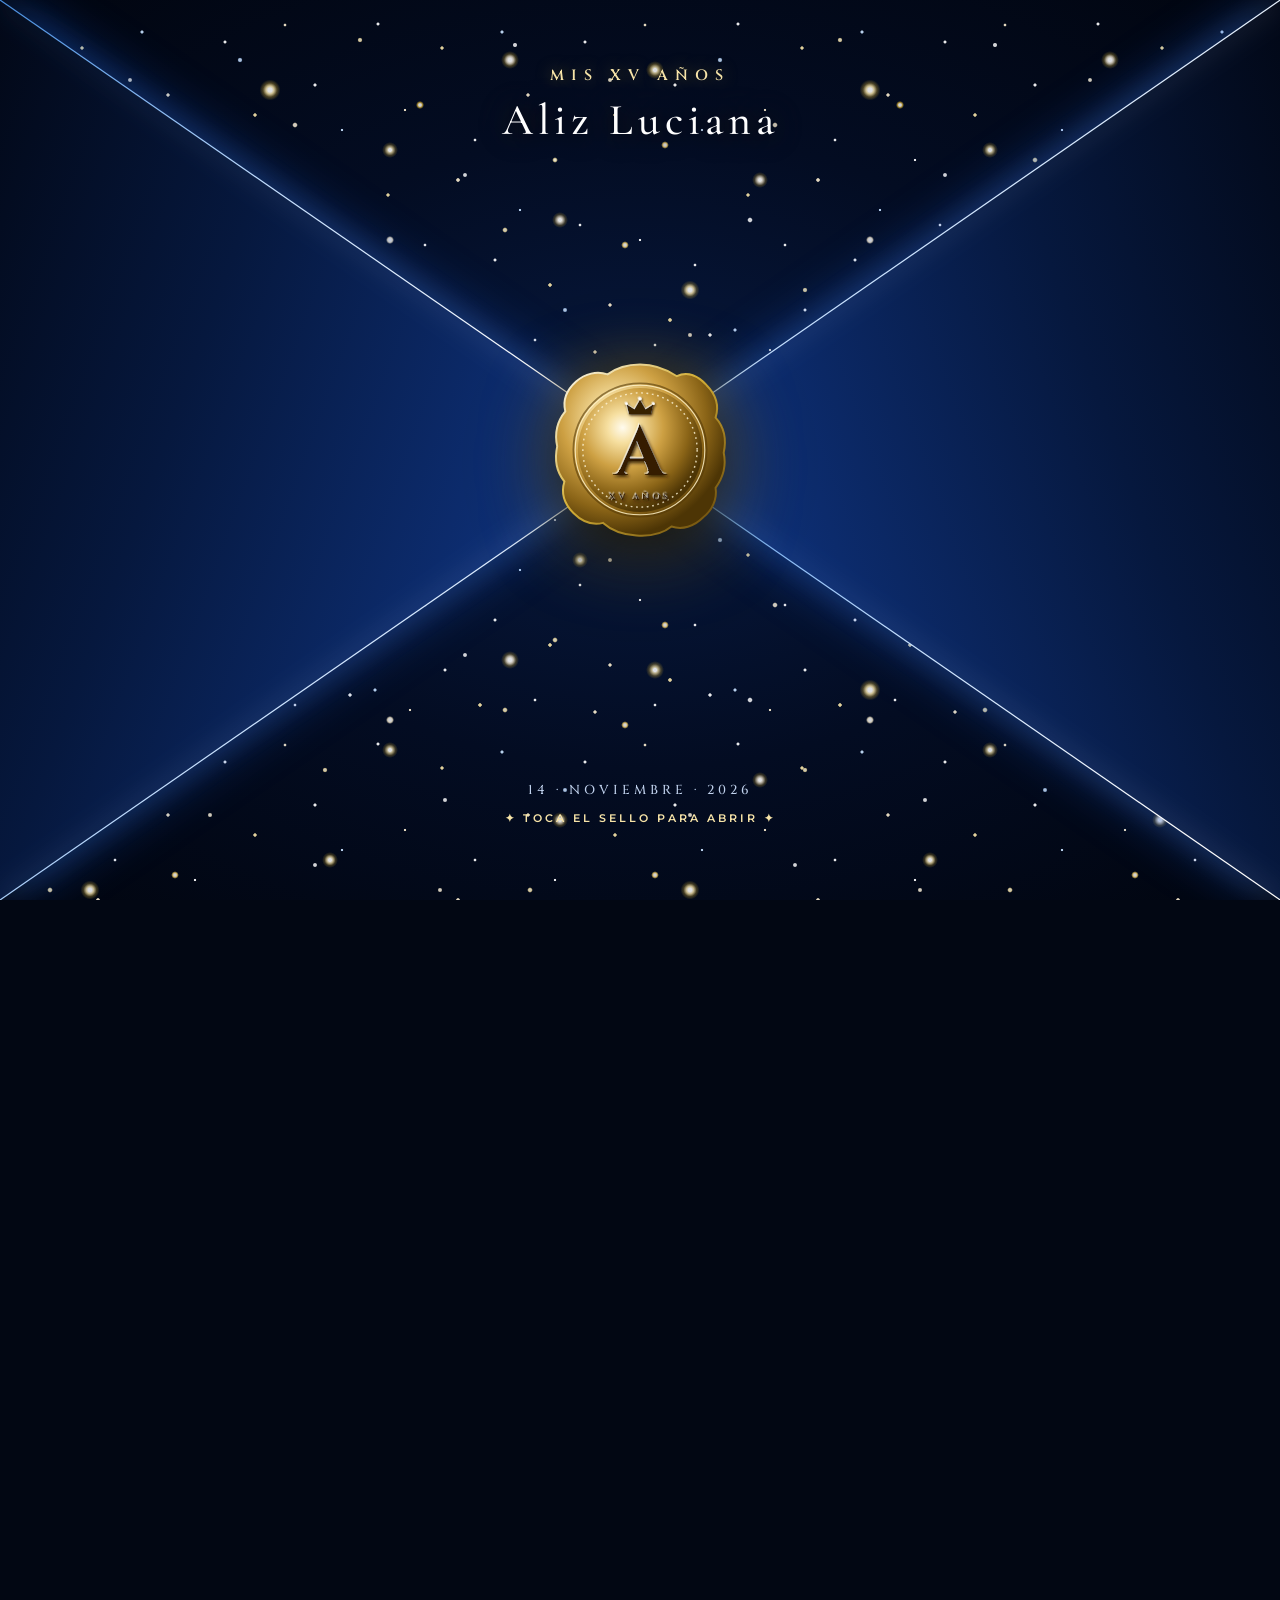
==== commit 1ea07803: "Escribe aquí tu mensaje descriptivo" ====
--- a/index.html
+++ b/index.html
@@ -1,22 +1,64 @@
 <!DOCTYPE html>
 <html lang="es">
+
 
 <head>
     <meta charset="UTF-8">
     <meta name="viewport" content="width=device-width, initial-scale=1.0">
 
-    <title>Mis XV Años | Aliz</title>
+    <!-- Título de la invitación -->
+    <title>Mis XV Años | Aliz Luciana</title>
+
+    <!-- Descripción general -->
+    <meta name="description"
+        content="Con mucha ilusión, te invito a celebrar mis XV años. Acompáñame el 14 de noviembre de 2026 a las 8:00 p. m. para compartir una noche inolvidable.">
+
+    <meta name="author" content="Aliz Luciana">
+    <meta name="robots" content="index, follow">
+    <meta name="theme-color" content="#06183e">
+
+    <!-- VISTA PREVIA PARA WHATSAPP, FACEBOOK Y OTRAS REDES -->
+    <meta property="og:type" content="website">
+    <meta property="og:locale" content="es_PE">
+    <meta property="og:site_name" content="Mis XV Años">
+
+    <meta property="og:title"
+        content="Mis XV Años | Aliz Luciana ✨">
+
+    <meta property="og:description"
+        content="Una noche mágica, una nueva historia y momentos inolvidables. Te espero el 14 de noviembre de 2026 a las 8:00 p. m.">
+
+    <meta property="og:url"
+        content="https://misxvalizroblez.vercel.app/">
+
+    <!-- Utilizamos la portada que ya tienes en tu proyecto -->
+    <meta property="og:image"
+        content="https://misxvalizroblez.vercel.app/Images/image.png">
+
+    <meta property="og:image:alt"
+        content="Portada de la invitación de los XV años de Aliz Luciana">
+
+    <!-- Compatibilidad con tarjetas de vista previa -->
+    <meta name="twitter:card" content="summary_large_image">
+    <meta name="twitter:title"
+        content="Mis XV Años | Aliz Luciana">
+    <meta name="twitter:description"
+        content="Acompáñame a celebrar mis XV años el 14 de noviembre de 2026.">
+    <meta name="twitter:image"
+        content="https://misxvalizroblez.vercel.app/Images/image.png">
 
     <!-- Google Fonts -->
     <link rel="preconnect" href="https://fonts.googleapis.com">
     <link rel="preconnect" href="https://fonts.gstatic.com" crossorigin>
+
     <link
         href="https://fonts.googleapis.com/css2?family=Cinzel:wght@400;500;600;700&family=Cormorant+Garamond:ital,wght@0,300;0,400;0,500;0,600;0,700;1,400;1,600&family=Great+Vibes&family=Montserrat:wght@300;400;500;600&display=swap"
         rel="stylesheet">
 
-    <!-- CSS -->
+    <!-- CSS de tu invitación -->
     <link rel="stylesheet" href="styles.css">
 </head>
+
 
 <body>
 
--- a/styles.css
+++ b/styles.css
@@ -1,1682 +1,3603 @@
-/* =========================================================
-   INVITACIÓN MIS XV AÑOS · ALIZ
-   Tema: Azul Marino Real & Dorado Elegante (Formal)
-   ========================================================= */
-
-/* =========================================================
-   1. VARIABLES Y SISTEMA DE DISEÑO
-   ========================================================= */
+/* =========================================================*
+
+*&#xA0;  INVITACIÓN MIS XV AÑOS · ALIZ*
+
+*&#xA0;  Tema: Azul Marino Real & Dorado Elegante (Formal)*
+
+*&#xA0;  ========================================================= */
+
+
+
+/* =========================================================*
+
+*&#xA0;  1. VARIABLES Y SISTEMA DE DISEÑO*
+
+*&#xA0;  ========================================================= */
+
 :root {
+
     /* Paleta Azul Marino */
+
     --azul-noche: #020713;
+
     --azul-profundo: #040e24;
+
     --azul-marino: #071638;
+
     --azul-real: #0c2356;
+
     --azul-medio: #143373;
+
     --azul-brillo: rgba(20, 51, 115, 0.45);
 
+
+
     /* Paleta Oro de Lujo */
+
     --dorado-puro: #d4af37;
+
     --dorado-claro: #f7e4a8;
+
     --dorado-champagne: #faedd0;
+
     --dorado-oscuro: #9f7b24;
+
     --dorado-gradiente: linear-gradient(135deg, #faedd0 0%, #d4af37 50%, #9f7b24 100%);
+
     --dorado-texto: linear-gradient(135deg, #ffffff 0%, #f7e4a8 40%, #d4af37 100%);
 
+
+
     /* Bordes y Sombras */
+
     --borde-dorado: rgba(212, 175, 55, 0.35);
+
     --borde-dorado-brillante: rgba(247, 228, 168, 0.7);
+
     --sombra-dorada: 0 0 25px rgba(212, 175, 55, 0.22);
+
     --sombra-tarjeta: 0 15px 35px rgba(0, 0, 0, 0.45);
 
+
+
     /* Textos */
+
     --texto-blanco: #ffffff;
+
     --texto-crema: #f7f3e8;
+
     --texto-suave: #c0d1ec;
+
     --texto-dorado: #f5de99;
 
+
+
     /* Fondos de Paneles */
+
     --panel-azul: rgba(4, 15, 38, 0.82);
+
     --panel-azul-hover: rgba(7, 24, 61, 0.94);
+
     --panel-blur: blur(14px);
 
+
+
     /* Tipografías */
+
     --fuente-display: "Cinzel", "Cormorant Garamond", serif;
+
     --fuente-titulo: "Cormorant Garamond", Georgia, serif;
+
     --fuente-cursiva: "Great Vibes", cursive;
+
     --fuente-texto: "Montserrat", -apple-system, sans-serif;
-}
-
-/* =========================================================
-   2. RESET Y BASES GLOBALES
-   ========================================================= */
+
+}
+
+
+
+/* =========================================================*
+
+*&#xA0;  2. RESET Y BASES GLOBALES*
+
+*&#xA0;  ========================================================= */
+
 *,
+
 *::before,
+
 *::after {
+
     margin: 0;
+
     padding: 0;
+
     box-sizing: border-box;
-}
+
+}
+
+
 
 html {
+
     scroll-behavior: smooth;
+
     background-color: var(--azul-noche);
+
     color: var(--texto-crema);
-}
+
+}
+
+
 
 body {
+
     min-height: 100vh;
+
     min-height: 100dvh;
+
     width: 100%;
-    background: radial-gradient(
-        ellipse at top center,
-        #0a1d47 0%,
-        #040e24 45%,
-        #020713 100%
-    );
+
+    background: radial-gradient(ellipse at top center,
+
+            #0a1d47 0%,
+
+            #040e24 45%,
+
+            #020713 100%);
+
     background-attachment: fixed;
+
     color: var(--texto-crema);
+
     font-family: var(--fuente-texto);
+
     font-size: 15px;
+
     line-height: 1.7;
+
     overflow-x: hidden;
+
     -webkit-font-smoothing: antialiased;
+
     -moz-osx-font-smoothing: grayscale;
-}
+
+}
+
+
 
 img {
+
     display: block;
+
     max-width: 100%;
+
     height: auto;
-}
+
+}
+
+
 
 button,
+
 a {
+
     -webkit-tap-highlight-color: transparent;
+
     font-family: inherit;
-}
+
+}
+
+
 
 button:focus-visible,
+
 a:focus-visible {
+
     outline: 2px solid var(--dorado-claro);
+
     outline-offset: 4px;
-}
+
+}
+
+
 
 ::selection {
+
     background: var(--dorado-puro);
+
     color: var(--azul-noche);
-}
-
-/* =========================================================
-   3. ESTRELLAS Y AMBIENTE CÓSMICO
-   ========================================================= */
-.estrellas {
+
+}
+
+
+
+/* =========================================================*
+
+*&#xA0;  3. ESTRELLAS Y AMBIENTE CÓSMICO*
+
+*&#xA0;  ========================================================= */
+
+.estrellas,
+
+.estrellas-fondo {
+
+    position: absolute;
+
+    inset: 0;
+
+    pointer-events: none;
+
+    z-index: 1;
+
+    overflow: hidden;
+
+    opacity: 0.92;
+
+    background-image:
+
+        radial-gradient(circle at 18px 24px, #ffffff 0, #ffffff 1.2px, transparent 1.8px),
+
+        radial-gradient(circle at 45px 110px, #faedd0 0, #faedd0 1px, transparent 1.6px),
+
+        radial-gradient(circle at 82px 48px, #f7e4a8 0, #f7e4a8 1.3px, transparent 2px),
+
+        radial-gradient(circle at 115px 140px, #ffffff 0, #ffffff 1.1px, transparent 1.7px),
+
+        radial-gradient(circle at 142px 32px, #c8e2ff 0, #c8e2ff 1.2px, transparent 1.9px),
+
+        radial-gradient(circle at 168px 95px, #faedd0 0, #faedd0 1.3px, transparent 2px),
+
+        radial-gradient(circle at 195px 160px, #ffffff 0, #ffffff 1px, transparent 1.6px),
+
+        radial-gradient(circle at 225px 42px, #ffffff 0, #ffffff 1.2px, transparent 1.8px),
+
+        radial-gradient(circle at 255px 115px, #f7e4a8 0, #f7e4a8 1.3px, transparent 2.1px),
+
+        radial-gradient(circle at 285px 25px, #faedd0 0, #faedd0 1.1px, transparent 1.7px),
+
+        radial-gradient(circle at 315px 85px, #ffffff 0, #ffffff 1.2px, transparent 1.9px),
+
+        radial-gradient(circle at 342px 130px, #c8e2ff 0, #c8e2ff 1px, transparent 1.6px),
+
+        radial-gradient(circle at 28px 195px, #f7e4a8 0, #f7e4a8 1.3px, transparent 2px),
+
+        radial-gradient(circle at 65px 245px, #ffffff 0, #ffffff 1.1px, transparent 1.7px),
+
+        radial-gradient(circle at 98px 180px, #faedd0 0, #faedd0 1.4px, transparent 2.2px),
+
+        radial-gradient(circle at 135px 260px, #ffffff 0, #ffffff 1.2px, transparent 1.8px),
+
+        radial-gradient(circle at 160px 210px, #c8e2ff 0, #c8e2ff 1px, transparent 1.6px),
+
+        radial-gradient(circle at 190px 285px, #f7e4a8 0, #f7e4a8 1.4px, transparent 2.1px),
+
+        radial-gradient(circle at 220px 225px, #ffffff 0, #ffffff 1.1px, transparent 1.7px),
+
+        radial-gradient(circle at 250px 305px, #faedd0 0, #faedd0 1.3px, transparent 2px),
+
+        radial-gradient(circle at 280px 240px, #ffffff 0, #ffffff 1px, transparent 1.6px),
+
+        radial-gradient(circle at 310px 320px, #f7e4a8 0, #f7e4a8 1.4px, transparent 2.2px),
+
+        radial-gradient(circle at 335px 265px, #ffffff 0, #ffffff 1.1px, transparent 1.7px),
+
+        radial-gradient(circle at 15px 330px, #c8e2ff 0, #c8e2ff 1.2px, transparent 1.9px),
+
+        radial-gradient(circle at 50px 350px, #faedd0 0, #faedd0 1px, transparent 1.6px),
+
+        radial-gradient(circle at 85px 310px, #ffffff 0, #ffffff 1.2px, transparent 1.8px),
+
+        radial-gradient(circle at 120px 345px, #f7e4a8 0, #f7e4a8 1.4px, transparent 2.1px),
+
+        radial-gradient(circle at 175px 340px, #ffffff 0, #ffffff 1.1px, transparent 1.7px),
+
+        radial-gradient(circle at 235px 352px, #faedd0 0, #faedd0 1.3px, transparent 2px),
+
+        radial-gradient(circle at 295px 345px, #ffffff 0, #ffffff 1.1px, transparent 1.7px),
+
+        radial-gradient(circle at 350px 335px, #ffffff 0, #ffffff 1.3px, transparent 2px);
+
+    background-size: 360px 360px;
+
+    background-repeat: repeat;
+
+    animation: moverEstrellas1 26s linear infinite;
+
+    will-change: background-position;
+
+}
+
+
+
+.estrellas::before,
+
+.estrellas-fondo::before {
+
+    content: "";
+
+    position: absolute;
+
+    inset: 0;
+
+    pointer-events: none;
+
+    opacity: 0.9;
+
+    background-image:
+
+        radial-gradient(circle at 35px 45px, #ffffff 0, #ffffff 1.5px, transparent 2.5px),
+
+        radial-gradient(circle at 75px 160px, #ffffff 0, #f7e4a8 1.6px, transparent 2.8px),
+
+        radial-gradient(circle at 130px 80px, #ffffff 0, #faedd0 1.4px, transparent 2.4px),
+
+        radial-gradient(circle at 185px 145px, #ffffff 0, #ffffff 1.2px, #ffd768 2.2px, transparent 3.8px),
+
+        radial-gradient(circle at 240px 60px, #ffffff 0, #b8d8ff 1.5px, transparent 2.6px),
+
+        radial-gradient(circle at 295px 125px, #ffffff 0, #faedd0 1.6px, transparent 2.8px),
+
+        radial-gradient(circle at 360px 40px, #ffffff 0, #f7e4a8 1.5px, transparent 2.6px),
+
+        radial-gradient(circle at 420px 105px, #ffffff 0, #ffffff 1.3px, #d4af37 2.4px, transparent 4px),
+
+        radial-gradient(circle at 465px 175px, #ffffff 0, #ffffff 1.4px, transparent 2.4px),
+
+        radial-gradient(circle at 25px 230px, #ffffff 0, #f7e4a8 1.6px, transparent 2.8px),
+
+        radial-gradient(circle at 85px 310px, #ffffff 0, #b8d8ff 1.4px, transparent 2.5px),
+
+        radial-gradient(circle at 145px 245px, #ffffff 0, #ffffff 1.2px, #ffd768 2.2px, transparent 3.8px),
+
+        radial-gradient(circle at 210px 335px, #ffffff 0, #faedd0 1.4px, transparent 2.5px),
+
+        radial-gradient(circle at 270px 220px, #ffffff 0, #ffffff 1.6px, transparent 2.8px),
+
+        radial-gradient(circle at 325px 290px, #ffffff 0, #f7e4a8 1.5px, transparent 2.6px),
+
+        radial-gradient(circle at 390px 240px, #ffffff 0, #ffffff 1.3px, #faedd0 2.4px, transparent 4px),
+
+        radial-gradient(circle at 445px 320px, #ffffff 0, #ffffff 1.4px, transparent 2.5px),
+
+        radial-gradient(circle at 50px 410px, #ffffff 0, #f7e4a8 1.6px, transparent 2.8px),
+
+        radial-gradient(circle at 115px 450px, #ffffff 0, #faedd0 1.4px, transparent 2.5px),
+
+        radial-gradient(circle at 175px 395px, #ffffff 0, #ffffff 1.2px, #ffd768 2.2px, transparent 3.8px),
+
+        radial-gradient(circle at 250px 440px, #ffffff 0, #b8d8ff 1.5px, transparent 2.6px),
+
+        radial-gradient(circle at 315px 385px, #ffffff 0, #ffffff 1.4px, transparent 2.4px),
+
+        radial-gradient(circle at 380px 435px, #ffffff 0, #f7e4a8 1.6px, transparent 2.8px),
+
+        radial-gradient(circle at 440px 410px, #ffffff 0, #faedd0 1.4px, transparent 2.5px);
+
+    background-size: 480px 480px;
+
+    background-repeat: repeat;
+
+    animation:
+
+        moverEstrellas2 19s linear infinite,
+
+        titilarEstrellasSuave 3.2s ease-in-out infinite alternate;
+
+    will-change: background-position, opacity;
+
+}
+
+
+
+.estrellas::after,
+
+.estrellas-fondo::after {
+
+    content: "";
+
+    position: absolute;
+
+    inset: 0;
+
+    pointer-events: none;
+
+    opacity: 0.96;
+
+    background-image:
+
+        radial-gradient(circle at 55px 70px, #ffffff 0, #ffffff 1.6px, rgba(247, 228, 168, 0.85) 3.2px, rgba(212, 175, 55, 0.35) 6px, transparent 9px),
+
+        radial-gradient(circle at 160px 180px, #ffffff 0, #ffffff 1.4px, rgba(250, 237, 208, 0.8) 3px, rgba(212, 175, 55, 0.3) 5.5px, transparent 8px),
+
+        radial-gradient(circle at 270px 90px, #ffffff 0, #ffffff 2px, rgba(247, 228, 168, 0.95) 4px, rgba(212, 175, 55, 0.4) 7px, transparent 10.5px),
+
+        radial-gradient(circle at 390px 150px, #ffffff 0, #ffffff 1.5px, rgba(247, 228, 168, 0.8) 3px, rgba(212, 175, 55, 0.3) 5.5px, transparent 8px),
+
+        radial-gradient(circle at 510px 60px, #ffffff 0, #ffffff 1.8px, rgba(250, 237, 208, 0.85) 3.5px, rgba(212, 175, 55, 0.35) 6px, transparent 9px),
+
+        radial-gradient(circle at 90px 290px, #ffffff 0, #ffffff 1.8px, rgba(247, 228, 168, 0.9) 3.8px, rgba(212, 175, 55, 0.35) 6.5px, transparent 9.5px),
+
+        radial-gradient(circle at 215px 380px, #ffffff 0, #ffffff 2.2px, rgba(250, 237, 208, 0.95) 4.5px, rgba(212, 175, 55, 0.45) 7.5px, transparent 11px),
+
+        radial-gradient(circle at 330px 260px, #ffffff 0, #ffffff 1.5px, rgba(247, 228, 168, 0.85) 3.2px, rgba(212, 175, 55, 0.3) 5.5px, transparent 8px),
+
+        radial-gradient(circle at 465px 340px, #ffffff 0, #ffffff 2px, rgba(247, 228, 168, 0.9) 4px, rgba(212, 175, 55, 0.35) 6.5px, transparent 9.5px),
+
+        radial-gradient(circle at 560px 220px, #ffffff 0, #ffffff 1.5px, rgba(250, 237, 208, 0.8) 3px, rgba(212, 175, 55, 0.3) 5.5px, transparent 8px),
+
+        radial-gradient(circle at 40px 480px, #ffffff 0, #ffffff 1.8px, rgba(247, 228, 168, 0.85) 3.8px, rgba(212, 175, 55, 0.35) 6.5px, transparent 9.5px),
+
+        radial-gradient(circle at 170px 520px, #ffffff 0, #ffffff 1.5px, rgba(250, 237, 208, 0.8) 3px, rgba(212, 175, 55, 0.3) 5.5px, transparent 8px),
+
+        radial-gradient(circle at 285px 450px, #ffffff 0, #ffffff 2.2px, rgba(247, 228, 168, 0.95) 4.5px, rgba(212, 175, 55, 0.45) 7.5px, transparent 11px),
+
+        radial-gradient(circle at 410px 530px, #ffffff 0, #ffffff 1.5px, rgba(247, 228, 168, 0.85) 3.2px, rgba(212, 175, 55, 0.3) 5.5px, transparent 8px),
+
+        radial-gradient(circle at 530px 460px, #ffffff 0, #ffffff 1.8px, rgba(250, 237, 208, 0.85) 3.5px, rgba(212, 175, 55, 0.35) 6px, transparent 9px),
+
+        radial-gradient(circle at 580px 560px, #ffffff 0, #ffffff 1.5px, rgba(247, 228, 168, 0.8) 3px, rgba(212, 175, 55, 0.3) 5.5px, transparent 8px);
+
+    background-size: 600px 600px;
+
+    background-repeat: repeat;
+
+    animation:
+
+        moverEstrellas3 32s linear infinite,
+
+        titilarEstrellas 4.2s ease-in-out infinite alternate;
+
+    will-change: background-position, opacity, filter;
+
+}
+
+
+
+@keyframes moverEstrellas1 {
+
+    from {
+
+        background-position: 0 0;
+
+    }
+
+    to {
+
+        background-position: -360px -720px;
+
+    }
+
+}
+
+
+
+@keyframes moverEstrellas2 {
+
+    from {
+
+        background-position: 0 0;
+
+    }
+
+    to {
+
+        background-position: 480px -960px;
+
+    }
+
+}
+
+
+
+@keyframes moverEstrellas3 {
+
+    from {
+
+        background-position: 0 0;
+
+    }
+
+    to {
+
+        background-position: -600px -1200px;
+
+    }
+
+}
+
+
+
+@keyframes titilarEstrellasSuave {
+
+    0%,
+    100% {
+
+        opacity: 0.72;
+
+    }
+
+    50% {
+
+        opacity: 0.98;
+
+    }
+
+}
+
+
+
+@keyframes titilarEstrellas {
+
+    0%,
+    100% {
+
+        opacity: 0.78;
+
+        filter: drop-shadow(0 0 2px rgba(247, 228, 168, 0.5));
+
+    }
+
+    50% {
+
+        opacity: 1;
+
+        filter: drop-shadow(0 0 6px rgba(247, 228, 168, 0.95)) drop-shadow(0 0 11px rgba(212, 175, 55, 0.5));
+
+    }
+
+}
+
+
+
+@media (prefers-reduced-motion: reduce) {
+
+    .estrellas,
+
+    .estrellas-fondo,
+
+    .estrellas::before,
+
+    .estrellas-fondo::before,
+
+    .estrellas::after,
+
+    .estrellas-fondo::after {
+
+        animation-duration: 90s;
+
+    }
+
+}
+
+
+
+/* =========================================================*
+
+*&#xA0;  4. PANTALLA DE ENTRADA: SOBRE REAL CON SELLO A L*
+
+*&#xA0;  ========================================================= */
+
+.entrada-sobre {
+
+    position: fixed;
+
+    inset: 0;
+
+    z-index: 99999;
+
+    display: flex;
+
+    align-items: center;
+
+    justify-content: center;
+
+    width: 100%;
+
+    min-height: 100vh;
+
+    min-height: 100dvh;
+
+    background: radial-gradient(ellipse at center, #071a42 0%, #030c22 50%, #01050f 100%);
+
+    overflow: hidden;
+
+    user-select: none;
+
+    transition: opacity 1s cubic-bezier(0.4, 0, 0.2, 1), visibility 1s cubic-bezier(0.4, 0, 0.2, 1);
+
+}
+
+
+
+.entrada-sobre.salida {
+
+    opacity: 0;
+
+    visibility: hidden;
+
+    pointer-events: none;
+
+}
+
+
+
+/* Solapas Diagonales del Sobre */
+
+.solapa {
+
+    position: absolute;
+
+    top: 0;
+
+    height: 100%;
+
+    width: 50.8%;
+
+    z-index: 3;
+
+    pointer-events: none;
+
+    transition: transform 1.25s cubic-bezier(0.22, 1, 0.36, 1);
+
+    will-change: transform;
+
+}
+
+
+
+.solapa-izq {
+
+    left: 0;
+
+    filter: drop-shadow(4px 0 25px rgba(20, 90, 230, 0.45));
+
+}
+
+
+
+.solapa-der {
+
+    right: 0;
+
+    filter: drop-shadow(-4px 0 25px rgba(20, 90, 230, 0.45));
+
+}
+
+
+
+.solapa svg {
+
+    width: 100%;
+
+    height: 100%;
+
+    display: block;
+
+}
+
+
+
+/* Textos Formales en los Espacios V */
+
+.texto-v-superior {
+
+    position: absolute;
+
+    top: 7%;
+
+    left: 50%;
+
+    transform: translateX(-50%);
+
+    z-index: 2;
+
+    text-align: center;
+
+    pointer-events: none;
+
+    width: 90%;
+
+    max-width: 460px;
+
+    transition: opacity 0.7s ease, transform 0.7s ease;
+
+}
+
+
+
+.texto-v-superior .xv-sub {
+
+    font-family: var(--fuente-display);
+
+    font-size: clamp(11px, 2.5vw, 15px);
+
+    font-weight: 600;
+
+    letter-spacing: 7px;
+
+    color: var(--dorado-claro);
+
+    text-shadow: 0 0 15px rgba(212, 175, 55, 0.5);
+
+    margin-bottom: 6px;
+
+}
+
+
+
+.texto-v-superior .xv-nombre {
+
+    font-family: var(--fuente-titulo);
+
+    font-size: clamp(28px, 6.5vw, 44px);
+
+    font-weight: 500;
+
+    letter-spacing: 5px;
+
+    color: #ffffff;
+
+    text-shadow: 0 2px 20px rgba(0, 0, 0, 0.9), 0 0 35px rgba(212, 175, 55, 0.35);
+
+    line-height: 1.15;
+
+}
+
+
+
+.texto-v-inferior {
+
+    position: absolute;
+
+    bottom: 8%;
+
+    left: 50%;
+
+    transform: translateX(-50%);
+
+    z-index: 2;
+
+    text-align: center;
+
+    pointer-events: none;
+
+    width: 90%;
+
+    max-width: 460px;
+
+    transition: opacity 0.7s ease, transform 0.7s ease;
+
+}
+
+
+
+.texto-v-inferior .fecha-sub {
+
+    font-family: var(--fuente-display);
+
+    font-size: clamp(10px, 2.2vw, 13px);
+
+    font-weight: 500;
+
+    letter-spacing: 4px;
+
+    color: var(--texto-suave);
+
+    margin-bottom: 8px;
+
+}
+
+
+
+.texto-v-inferior .indicacion {
+
+    font-family: var(--fuente-texto);
+
+    font-size: clamp(9px, 2vw, 11px);
+
+    font-weight: 600;
+
+    letter-spacing: 3px;
+
+    color: var(--dorado-claro);
+
+    text-transform: uppercase;
+
+    animation: pulsoTexto 2.2s infinite ease-in-out;
+
+}
+
+
+
+@keyframes pulsoTexto {
+
+    0%,
+    100% {
+
+        opacity: 0.65;
+
+        transform: scale(0.98);
+
+    }
+
+    50% {
+
+        opacity: 1;
+
+        transform: scale(1.02);
+
+    }
+
+}
+
+
+
+/* Botón Central: Sello de Cera con Monograma A L */
+
+.boton-sello-contenedor {
+
+    position: absolute;
+
+    top: 50%;
+
+    left: 50%;
+
+    transform: translate(-50%, -50%);
+
+    z-index: 10;
+
+    display: flex;
+
+    flex-direction: column;
+
+    align-items: center;
+
+    justify-content: center;
+
+}
+
+
+
+.btn-sello {
+
+    width: clamp(130px, 26vw, 180px);
+
+    height: clamp(130px, 26vw, 180px);
+
+    border: none;
+
+    background: transparent;
+
+    cursor: pointer;
+
+    border-radius: 50%;
+
+    padding: 0;
+
+    outline: none;
+
+    position: relative;
+
+    filter: drop-shadow(0 15px 35px rgba(0, 0, 0, 0.85)) drop-shadow(0 0 25px rgba(212, 175, 55, 0.4));
+
+    transition: transform 0.35s cubic-bezier(0.16, 1, 0.3, 1), filter 0.35s ease;
+
+    animation: respirarSello 3.2s infinite ease-in-out;
+
+}
+
+
+
+@keyframes respirarSello {
+
+    0%,
+    100% {
+
+        transform: scale(1);
+
+        filter: drop-shadow(0 15px 35px rgba(0, 0, 0, 0.85)) drop-shadow(0 0 25px rgba(212, 175, 55, 0.35));
+
+    }
+
+    50% {
+
+        transform: scale(1.04);
+
+        filter: drop-shadow(0 18px 40px rgba(0, 0, 0, 0.95)) drop-shadow(0 0 42px rgba(247, 228, 168, 0.7));
+
+    }
+
+}
+
+
+
+.btn-sello:hover {
+
+    transform: scale(1.08);
+
+    animation: none;
+
+    filter: drop-shadow(0 20px 45px rgba(0, 0, 0, 0.95)) drop-shadow(0 0 45px rgba(247, 228, 168, 0.85));
+
+}
+
+
+
+.btn-sello:active {
+
+    transform: scale(0.96);
+
+}
+
+
+
+.btn-sello svg {
+
+    width: 100%;
+
+    height: 100%;
+
+    display: block;
+
+}
+
+
+
+/* Animación de Apertura del Sobre */
+
+.entrada-sobre.abriendo .solapa-izq {
+
+    transform: translateX(-110%);
+
+}
+
+
+
+.entrada-sobre.abriendo .solapa-der {
+
+    transform: translateX(110%);
+
+}
+
+
+
+.entrada-sobre.abriendo .boton-sello-contenedor {
+
+    transform: translate(-50%, -50%) scale(1.22);
+
+    opacity: 0;
+
+    transition: transform 0.85s cubic-bezier(0.22, 1, 0.36, 1), opacity 0.75s ease;
+
+}
+
+
+
+.entrada-sobre.abriendo .texto-v-superior,
+
+.entrada-sobre.abriendo .texto-v-inferior {
+
+    opacity: 0;
+
+    transform: translate(-50%, -25px);
+
+}
+
+
+
+/* =========================================================*
+
+*&#xA0;  5. ESTRUCTURA DE LA INVITACIÓN ACTIVA*
+
+*&#xA0;  ========================================================= */
+
+.invitacion {
+
+    position: relative;
+
+    width: 100%;
+
+    min-height: 100vh;
+
+    opacity: 0;
+
+    visibility: hidden;
+
+    transition: opacity 1.2s ease, visibility 1.2s ease;
+
+}
+
+
+
+.invitacion.activa {
+
+    opacity: 1;
+
+    visibility: visible;
+
+}
+
+
+
+/* Botón Flotante de Música */
+
+.btn-musica {
+
+    position: fixed;
+
+    right: 22px;
+
+    bottom: 22px;
+
+    z-index: 1000;
+
+    display: flex;
+
+    align-items: center;
+
+    justify-content: center;
+
+    width: 50px;
+
+    height: 50px;
+
+    border: 1.5px solid var(--dorado-puro);
+
+    border-radius: 50%;
+
+    background: rgba(4, 14, 36, 0.88);
+
+    color: var(--dorado-claro);
+
+    font-size: 20px;
+
+    cursor: pointer;
+
+    backdrop-filter: blur(10px);
+
+    -webkit-backdrop-filter: blur(10px);
+
+    box-shadow: 0 8px 25px rgba(0, 0, 0, 0.5), 0 0 15px rgba(212, 175, 55, 0.3);
+
+    transition: transform 0.35s ease, background 0.35s ease, box-shadow 0.35s ease;
+
+}
+
+
+
+.btn-musica:hover {
+
+    transform: scale(1.1);
+
+    background: var(--azul-real);
+
+    box-shadow: 0 8px 30px rgba(212, 175, 55, 0.5);
+
+}
+
+
+
+.btn-musica.reproduciendo .icono-nota {
+
+    display: inline-block;
+
+    animation: giroMusica 4s linear infinite;
+
+}
+
+
+
+@keyframes giroMusica {
+
+    from {
+
+        transform: rotate(0deg);
+
+    }
+
+    to {
+
+        transform: rotate(360deg);
+
+    }
+
+}
+
+
+
+/* =========================================================*
+
+*&#xA0;  6. SECCIÓN 1: PORTADA PRINCIPAL (HERO)*
+
+*&#xA0;  ========================================================= */
+
+.hero {
+
+    position: relative;
+
+    display: flex;
+
+    flex-direction: column;
+
+    align-items: center;
+
+    justify-content: center;
+
+    width: 100%;
+
+    min-height: 100vh;
+
+    min-height: 100dvh;
+
+    padding: 30px 18px 50px;
+
+    overflow: hidden;
+
+    text-align: center;
+
+}
+
+
+
+.hero-marco {
+
+    position: relative;
+
+    width: 100%;
+
+    max-width: 480px;
+
+    border-radius: 28px;
+
+    overflow: hidden;
+
+    box-shadow:
+
+        0 20px 60px rgba(0, 0, 0, 0.65),
+
+        0 0 0 1px var(--borde-dorado),
+
+        0 0 35px rgba(212, 175, 55, 0.15);
+
+    background: var(--azul-profundo);
+
+}
+
+
+
+.imagen-portada {
+
+    width: 100%;
+
+    height: auto;
+
+    display: block;
+
+    object-fit: cover;
+
+    object-position: center top;
+
+}
+
+
+
+.hero-vignette {
+
+    position: absolute;
+
+    inset: 0;
+
+    pointer-events: none;
+
+    box-shadow: inset 0 0 60px rgba(2, 7, 19, 0.5);
+
+    background: linear-gradient(180deg,
+
+            rgba(2, 7, 19, 0.25) 0%,
+
+            transparent 15%,
+
+            transparent 80%,
+
+            rgba(2, 7, 19, 0.6) 100%);
+
+}
+
+
+
+.scroll-indicador {
+
+    margin-top: 28px;
+
+    display: flex;
+
+    flex-direction: column;
+
+    align-items: center;
+
+    gap: 8px;
+
+    color: var(--dorado-claro);
+
+    font-family: var(--fuente-display);
+
+    font-size: 10px;
+
+    letter-spacing: 3px;
+
+    opacity: 0.85;
+
+}
+
+
+
+.scroll-indicador span {
+
+    width: 1px;
+
+    height: 35px;
+
+    background: linear-gradient(to bottom, transparent, var(--dorado-claro));
+
+    animation: pulsoLinea 2s ease-in-out infinite;
+
+}
+
+
+
+.scroll-indicador .flecha-abajo {
+
+    font-size: 10px;
+
+    animation: pulsoFlecha 2s ease-in-out infinite;
+
+}
+
+
+
+@keyframes pulsoLinea {
+
+    0%,
+    100% {
+
+        opacity: 0.3;
+
+        transform: scaleY(0.6);
+
+    }
+
+    50% {
+
+        opacity: 1;
+
+        transform: scaleY(1);
+
+    }
+
+}
+
+
+
+@keyframes pulsoFlecha {
+
+    0%,
+    100% {
+
+        transform: translateY(0);
+
+        opacity: 0.4;
+
+    }
+
+    50% {
+
+        transform: translateY(5px);
+
+        opacity: 1;
+
+    }
+
+}
+
+
+
+/* =========================================================*
+
+*&#xA0;  7. SECCIONES GENERALES*
+
+*&#xA0;  ========================================================= */
+
+.seccion {
+
+    position: relative;
+
+    z-index: 2;
+
+    display: flex;
+
+    flex-direction: column;
+
+    align-items: center;
+
+    justify-content: center;
+
+    width: 100%;
+
+    padding: 85px 22px;
+
+    text-align: center;
+
+    overflow: hidden;
+
+}
+
+/* Las estrellas quedan detrás del contenido de cada sección */
+.seccion {
+    isolation: isolate;
+}
+
+.seccion>.estrellas {
     position: absolute;
     inset: 0;
+    z-index: 0;
     pointer-events: none;
-    z-index: 1;
-    overflow: hidden;
-    opacity: 0.55;
-    background-image:
-        radial-gradient(1px 1px at 25px 35px, rgba(255, 255, 255, 0.9), transparent),
-        radial-gradient(1.5px 1.5px at 85px 125px, rgba(247, 228, 168, 0.9), transparent),
-        radial-gradient(1px 1px at 165px 75px, rgba(255, 255, 255, 0.8), transparent),
-        radial-gradient(2px 2px at 220px 240px, rgba(212, 175, 55, 0.8), transparent),
-        radial-gradient(1px 1px at 320px 160px, rgba(255, 255, 255, 0.7), transparent),
-        radial-gradient(1.5px 1.5px at 450px 310px, rgba(247, 228, 168, 0.85), transparent);
-    background-size: 500px 500px;
-    animation: moverEstrellas 60s linear infinite;
-}
-
-.estrellas::after {
-    content: "";
-    position: absolute;
-    inset: 0;
-    background-image:
-        radial-gradient(1px 1px at 45px 95px, rgba(255, 255, 255, 0.8), transparent),
-        radial-gradient(1.5px 1.5px at 145px 210px, rgba(247, 228, 168, 0.9), transparent),
-        radial-gradient(2px 2px at 380px 80px, rgba(212, 175, 55, 0.75), transparent);
-    background-size: 400px 400px;
-    animation: moverEstrellas 40s linear infinite reverse;
-    opacity: 0.6;
-}
-
-@keyframes moverEstrellas {
-    from {
-        transform: translateY(0);
-    }
-    to {
-        transform: translateY(-500px);
-    }
-}
-
-/* =========================================================
-   4. PANTALLA DE ENTRADA: SOBRE REAL CON SELLO A L
-   ========================================================= */
-.entrada-sobre {
-    position: fixed;
-    inset: 0;
-    z-index: 99999;
-    display: flex;
-    align-items: center;
-    justify-content: center;
-    width: 100%;
-    min-height: 100vh;
-    min-height: 100dvh;
-    background: radial-gradient(ellipse at center, #071a42 0%, #030c22 50%, #01050f 100%);
-    overflow: hidden;
-    user-select: none;
-    transition: opacity 1s cubic-bezier(0.4, 0, 0.2, 1), visibility 1s cubic-bezier(0.4, 0, 0.2, 1);
-}
-
-.entrada-sobre.salida {
-    opacity: 0;
-    visibility: hidden;
-    pointer-events: none;
-}
-
-/* Fondo Estrellado Profundo */
-.estrellas-fondo {
-    position: absolute;
-    inset: 0;
-    pointer-events: none;
-    z-index: 1;
-    background-image:
-        radial-gradient(1.5px 1.5px at 40px 60px, #ffffff, transparent),
-        radial-gradient(2px 2px at 120px 180px, #f7e4a8, transparent),
-        radial-gradient(1px 1px at 220px 80px, #ffffff, transparent),
-        radial-gradient(2.5px 2.5px at 300px 320px, #d4af37, transparent),
-        radial-gradient(1px 1px at 180px 240px, #a8c8ff, transparent),
-        radial-gradient(2px 2px at 80px 400px, #ffffff, transparent);
-    background-size: 380px 480px;
-    opacity: 0.8;
-}
-
-/* Solapas Diagonales del Sobre */
-.solapa {
-    position: absolute;
-    top: 0;
-    height: 100%;
-    width: 50.8%;
-    z-index: 3;
-    pointer-events: none;
-    transition: transform 1.25s cubic-bezier(0.22, 1, 0.36, 1);
-    will-change: transform;
-}
-
-.solapa-izq {
-    left: 0;
-    filter: drop-shadow(4px 0 25px rgba(20, 90, 230, 0.45));
-}
-
-.solapa-der {
-    right: 0;
-    filter: drop-shadow(-4px 0 25px rgba(20, 90, 230, 0.45));
-}
-
-.solapa svg {
-    width: 100%;
-    height: 100%;
-    display: block;
-}
-
-/* Textos Formales en los Espacios V */
-.texto-v-superior {
-    position: absolute;
-    top: 7%;
-    left: 50%;
-    transform: translateX(-50%);
-    z-index: 2;
-    text-align: center;
-    pointer-events: none;
-    width: 90%;
-    max-width: 460px;
-    transition: opacity 0.7s ease, transform 0.7s ease;
-}
-
-.texto-v-superior .xv-sub {
-    font-family: var(--fuente-display);
-    font-size: clamp(11px, 2.5vw, 15px);
-    font-weight: 600;
-    letter-spacing: 7px;
-    color: var(--dorado-claro);
-    text-shadow: 0 0 15px rgba(212, 175, 55, 0.5);
-    margin-bottom: 6px;
-}
-
-.texto-v-superior .xv-nombre {
-    font-family: var(--fuente-titulo);
-    font-size: clamp(28px, 6.5vw, 44px);
-    font-weight: 500;
-    letter-spacing: 5px;
-    color: #ffffff;
-    text-shadow: 0 2px 20px rgba(0, 0, 0, 0.9), 0 0 35px rgba(212, 175, 55, 0.35);
-    line-height: 1.15;
-}
-
-.texto-v-inferior {
-    position: absolute;
-    bottom: 8%;
-    left: 50%;
-    transform: translateX(-50%);
-    z-index: 2;
-    text-align: center;
-    pointer-events: none;
-    width: 90%;
-    max-width: 460px;
-    transition: opacity 0.7s ease, transform 0.7s ease;
-}
-
-.texto-v-inferior .fecha-sub {
-    font-family: var(--fuente-display);
-    font-size: clamp(10px, 2.2vw, 13px);
-    font-weight: 500;
-    letter-spacing: 4px;
-    color: var(--texto-suave);
-    margin-bottom: 8px;
-}
-
-.texto-v-inferior .indicacion {
-    font-family: var(--fuente-texto);
-    font-size: clamp(9px, 2vw, 11px);
-    font-weight: 600;
-    letter-spacing: 3px;
-    color: var(--dorado-claro);
-    text-transform: uppercase;
-    animation: pulsoTexto 2.2s infinite ease-in-out;
-}
-
-@keyframes pulsoTexto {
-    0%, 100% {
-        opacity: 0.65;
-        transform: scale(0.98);
-    }
-    50% {
-        opacity: 1;
-        transform: scale(1.02);
-    }
-}
-
-/* Botón Central: Sello de Cera con Monograma A L */
-.boton-sello-contenedor {
-    position: absolute;
-    top: 50%;
-    left: 50%;
-    transform: translate(-50%, -50%);
-    z-index: 10;
-    display: flex;
-    flex-direction: column;
-    align-items: center;
-    justify-content: center;
-}
-
-.btn-sello {
-    width: clamp(130px, 26vw, 180px);
-    height: clamp(130px, 26vw, 180px);
-    border: none;
-    background: transparent;
-    cursor: pointer;
-    border-radius: 50%;
-    padding: 0;
-    outline: none;
-    position: relative;
-    filter: drop-shadow(0 15px 35px rgba(0, 0, 0, 0.85)) drop-shadow(0 0 25px rgba(212, 175, 55, 0.4));
-    transition: transform 0.35s cubic-bezier(0.16, 1, 0.3, 1), filter 0.35s ease;
-    animation: respirarSello 3.2s infinite ease-in-out;
-}
-
-@keyframes respirarSello {
-    0%, 100% {
-        transform: scale(1);
-        filter: drop-shadow(0 15px 35px rgba(0, 0, 0, 0.85)) drop-shadow(0 0 25px rgba(212, 175, 55, 0.35));
-    }
-    50% {
-        transform: scale(1.04);
-        filter: drop-shadow(0 18px 40px rgba(0, 0, 0, 0.95)) drop-shadow(0 0 42px rgba(247, 228, 168, 0.7));
-    }
-}
-
-.btn-sello:hover {
-    transform: scale(1.08);
-    animation: none;
-    filter: drop-shadow(0 20px 45px rgba(0, 0, 0, 0.95)) drop-shadow(0 0 45px rgba(247, 228, 168, 0.85));
-}
-
-.btn-sello:active {
-    transform: scale(0.96);
-}
-
-.btn-sello svg {
-    width: 100%;
-    height: 100%;
-    display: block;
-}
-
-/* Animación de Apertura del Sobre */
-.entrada-sobre.abriendo .solapa-izq {
-    transform: translateX(-110%);
-}
-
-.entrada-sobre.abriendo .solapa-der {
-    transform: translateX(110%);
-}
-
-.entrada-sobre.abriendo .boton-sello-contenedor {
-    transform: translate(-50%, -50%) scale(1.22);
-    opacity: 0;
-    transition: transform 0.85s cubic-bezier(0.22, 1, 0.36, 1), opacity 0.75s ease;
-}
-
-.entrada-sobre.abriendo .texto-v-superior,
-.entrada-sobre.abriendo .texto-v-inferior {
-    opacity: 0;
-    transform: translate(-50%, -25px);
-}
-
-/* =========================================================
-   5. ESTRUCTURA DE LA INVITACIÓN ACTIVA
-   ========================================================= */
-.invitacion {
-    position: relative;
-    width: 100%;
-    min-height: 100vh;
-    opacity: 0;
-    visibility: hidden;
-    transition: opacity 1.2s ease, visibility 1.2s ease;
-}
-
-.invitacion.activa {
-    opacity: 1;
-    visibility: visible;
-}
-
-/* Botón Flotante de Música */
-.btn-musica {
-    position: fixed;
-    right: 22px;
-    bottom: 22px;
-    z-index: 1000;
-    display: flex;
-    align-items: center;
-    justify-content: center;
-    width: 50px;
-    height: 50px;
-    border: 1.5px solid var(--dorado-puro);
-    border-radius: 50%;
-    background: rgba(4, 14, 36, 0.88);
-    color: var(--dorado-claro);
-    font-size: 20px;
-    cursor: pointer;
-    backdrop-filter: blur(10px);
-    -webkit-backdrop-filter: blur(10px);
-    box-shadow: 0 8px 25px rgba(0, 0, 0, 0.5), 0 0 15px rgba(212, 175, 55, 0.3);
-    transition: transform 0.35s ease, background 0.35s ease, box-shadow 0.35s ease;
-}
-
-.btn-musica:hover {
-    transform: scale(1.1);
-    background: var(--azul-real);
-    box-shadow: 0 8px 30px rgba(212, 175, 55, 0.5);
-}
-
-.btn-musica.reproduciendo .icono-nota {
-    display: inline-block;
-    animation: giroMusica 4s linear infinite;
-}
-
-@keyframes giroMusica {
-    from {
-        transform: rotate(0deg);
-    }
-    to {
-        transform: rotate(360deg);
-    }
-}
-
-/* =========================================================
-   6. SECCIÓN 1: PORTADA PRINCIPAL (HERO)
-   ========================================================= */
-.hero {
-    position: relative;
-    display: flex;
-    flex-direction: column;
-    align-items: center;
-    justify-content: center;
-    width: 100%;
-    min-height: 100vh;
-    min-height: 100dvh;
-    padding: 30px 18px 50px;
-    overflow: hidden;
-    text-align: center;
-}
-
-.hero-marco {
-    position: relative;
-    width: 100%;
-    max-width: 480px;
-    border-radius: 28px;
-    overflow: hidden;
-    box-shadow:
-        0 20px 60px rgba(0, 0, 0, 0.65),
-        0 0 0 1px var(--borde-dorado),
-        0 0 35px rgba(212, 175, 55, 0.15);
-    background: var(--azul-profundo);
-}
-
-.imagen-portada {
-    width: 100%;
-    height: auto;
-    display: block;
-    object-fit: cover;
-    object-position: center top;
-}
-
-.hero-vignette {
-    position: absolute;
-    inset: 0;
-    pointer-events: none;
-    box-shadow: inset 0 0 60px rgba(2, 7, 19, 0.5);
-    background: linear-gradient(
-        180deg,
-        rgba(2, 7, 19, 0.25) 0%,
-        transparent 15%,
-        transparent 80%,
-        rgba(2, 7, 19, 0.6) 100%
-    );
-}
-
-.scroll-indicador {
-    margin-top: 28px;
-    display: flex;
-    flex-direction: column;
-    align-items: center;
-    gap: 8px;
-    color: var(--dorado-claro);
-    font-family: var(--fuente-display);
-    font-size: 10px;
-    letter-spacing: 3px;
-    opacity: 0.85;
-}
-
-.scroll-indicador span {
-    width: 1px;
-    height: 35px;
-    background: linear-gradient(to bottom, transparent, var(--dorado-claro));
-    animation: pulsoLinea 2s ease-in-out infinite;
-}
-
-.scroll-indicador .flecha-abajo {
-    font-size: 10px;
-    animation: pulsoFlecha 2s ease-in-out infinite;
-}
-
-@keyframes pulsoLinea {
-    0%, 100% {
-        opacity: 0.3;
-        transform: scaleY(0.6);
-    }
-    50% {
-        opacity: 1;
-        transform: scaleY(1);
-    }
-}
-
-@keyframes pulsoFlecha {
-    0%, 100% {
-        transform: translateY(0);
-        opacity: 0.4;
-    }
-    50% {
-        transform: translateY(5px);
-        opacity: 1;
-    }
-}
-
-/* =========================================================
-   7. SECCIONES GENERALES
-   ========================================================= */
-.seccion {
+}
+
+.seccion>*:not(.estrellas) {
     position: relative;
     z-index: 2;
-    display: flex;
-    flex-direction: column;
-    align-items: center;
-    justify-content: center;
-    width: 100%;
-    padding: 85px 22px;
-    text-align: center;
-    overflow: hidden;
-}
-
-.titulo-pequeno {
-    color: var(--dorado-claro);
-    font-family: var(--fuente-display);
-    font-size: 11px;
-    font-weight: 600;
-    letter-spacing: 4px;
-    text-transform: uppercase;
-    margin-bottom: 16px;
-}
-
-/* =========================================================
-   8. SECCIÓN 2: PADRES Y HERMANO (PERGAMINO FORMAL)
-   ========================================================= */
-.familia-section {
-    padding: 70px 20px;
-}
-
-.familia-tarjeta-marco {
-    position: relative;
-    z-index: 3;
-    width: 100%;
-    max-width: 680px;
-    padding: 48px 30px;
-    border: 1px solid var(--borde-dorado);
-    border-radius: 24px;
-    background: linear-gradient(
-        160deg,
-        rgba(7, 22, 54, 0.88) 0%,
-        rgba(4, 14, 36, 0.94) 100%
-    );
-    backdrop-filter: var(--panel-blur);
-    -webkit-backdrop-filter: var(--panel-blur);
-    box-shadow:
-        0 20px 50px rgba(0, 0, 0, 0.55),
-        inset 0 0 30px rgba(212, 175, 55, 0.06);
-}
-
-.adorno-superior {
-    display: flex;
-    align-items: center;
-    justify-content: center;
-    gap: 15px;
-    margin-bottom: 22px;
-}
-
-.adorno-superior span:not(.simbolo) {
-    width: 50px;
-    height: 1px;
-    background: linear-gradient(to right, transparent, var(--dorado-claro));
-}
-
-.adorno-superior span:last-child {
-    transform: rotate(180deg);
-}
-
-.adorno-superior .simbolo {
-    color: var(--dorado-claro);
-    font-size: 12px;
-    letter-spacing: 4px;
-}
-
-.intro-emotiva {
-    color: var(--texto-suave);
-    font-family: var(--fuente-titulo);
-    font-size: clamp(17px, 3vw, 22px);
-    font-style: italic;
-    margin-bottom: 24px;
-    line-height: 1.5;
-}
-
-.bloque-familiar {
-    margin: 18px 0;
-}
-
-.titulo-padres {
-    color: var(--dorado-claro);
-    font-family: var(--fuente-cursiva);
-    font-size: clamp(34px, 5.5vw, 46px);
-    font-weight: 400;
-    line-height: 1.2;
-    margin-bottom: 6px;
-    text-shadow: 0 0 15px rgba(212, 175, 55, 0.25);
-}
-
-.nombres-padres {
-    color: var(--texto-blanco);
-    font-family: var(--fuente-titulo);
-    font-size: clamp(21px, 3.5vw, 29px);
-    font-weight: 500;
-    letter-spacing: 1.5px;
-    line-height: 1.4;
-}
-
-.simbolo-y {
-    color: var(--dorado-puro);
-    font-family: var(--fuente-cursiva);
-    font-size: 26px;
-    margin: 3px 0;
-}
-
-.separador-dorado {
-    display: flex;
-    align-items: center;
-    justify-content: center;
-    gap: 12px;
-    margin: 22px auto;
-}
-
-.separador-dorado span:not(.rombo) {
-    width: 60px;
-    height: 1px;
-    background: linear-gradient(to right, transparent, var(--dorado-puro), transparent);
-}
-
-.separador-dorado .rombo {
-    color: var(--dorado-puro);
-    font-size: 11px;
-}
-
-.familia-dedicatoria {
-    color: var(--dorado-champagne);
-    font-family: var(--fuente-titulo);
-    font-size: clamp(15px, 2.5vw, 19px);
-    font-style: italic;
-    margin-top: 26px;
-    padding-top: 20px;
-    border-top: 1px dashed rgba(212, 175, 55, 0.25);
-    line-height: 1.6;
-}
-
-/* =========================================================
-   9. SECCIÓN 3: CUENTA REGRESIVA Y FECHA
-   ========================================================= */
-.cuenta {
-    padding-top: 60px;
-    padding-bottom: 75px;
-}
-
-.frase-emotiva-intro {
-    max-width: 620px;
-    margin: 0 auto 35px;
-    color: var(--dorado-champagne);
-    font-family: var(--fuente-titulo);
-    font-size: clamp(20px, 4vw, 29px);
-    font-style: italic;
-    font-weight: 400;
-    line-height: 1.5;
-    text-shadow: 0 2px 10px rgba(0, 0, 0, 0.6);
-}
-
-.fecha-cosmica {
-    display: flex;
-    align-items: center;
-    justify-content: center;
-    gap: 12px;
-    width: 100%;
-    max-width: 440px;
-    margin: 0 auto 35px;
-}
-
-.fecha-lateral {
-    flex: 1;
-    display: flex;
-    flex-direction: column;
-    align-items: center;
-    justify-content: center;
-    padding: 14px 8px;
-    border-top: 1px solid var(--borde-dorado-brillante);
-    border-bottom: 1px solid var(--borde-dorado-brillante);
-    background: rgba(5, 17, 43, 0.65);
-    backdrop-filter: blur(8px);
-}
-
-.fecha-lateral .sub-label {
-    font-family: var(--fuente-texto);
-    font-size: 9px;
-    letter-spacing: 2px;
-    color: var(--dorado-claro);
-    margin-bottom: 3px;
-}
-
-.fecha-lateral .valor-label {
-    font-family: var(--fuente-display);
-    font-size: clamp(12px, 2.5vw, 15px);
-    font-weight: 600;
-    letter-spacing: 2px;
-    color: var(--texto-blanco);
-}
-
-.fecha-centro {
-    display: flex;
-    flex-direction: column;
-    align-items: center;
-    justify-content: center;
-    min-width: 115px;
-    padding: 16px 12px;
-    border: 1.5px solid var(--dorado-puro);
-    border-radius: 60px 60px 24px 24px;
-    background: linear-gradient(180deg, rgba(12, 35, 86, 0.9) 0%, rgba(4, 14, 36, 0.95) 100%);
-    box-shadow:
-        0 10px 30px rgba(0, 0, 0, 0.5),
-        0 0 25px rgba(212, 175, 55, 0.25);
-}
-
-.fecha-dia {
-    font-family: var(--fuente-titulo);
-    font-size: clamp(48px, 10vw, 62px);
-    font-weight: 400;
-    line-height: 0.95;
-    background: var(--dorado-gradiente);
-    -webkit-background-clip: text;
-    -webkit-text-fill-color: transparent;
-}
-
-.fecha-mes {
-    font-family: var(--fuente-display);
-    font-size: 11px;
-    font-weight: 600;
-    letter-spacing: 3px;
-    color: var(--texto-blanco);
-    margin-top: 6px;
-}
-
-.fecha-anio {
-    font-family: var(--fuente-texto);
-    font-size: 12px;
-    color: var(--dorado-claro);
-    letter-spacing: 2px;
-    margin-top: 2px;
-}
-
-.cuenta-titulo {
-    font-family: var(--fuente-titulo);
-    font-size: clamp(32px, 5.5vw, 48px);
-    font-weight: 400;
-    color: var(--texto-blanco);
-    margin-bottom: 25px;
-}
-
-.contador {
-    display: flex;
-    align-items: center;
-    justify-content: center;
-    gap: clamp(8px, 2.5vw, 20px);
-    width: 100%;
-    max-width: 480px;
-    margin: 0 auto 30px;
-}
-
-.contador-item {
-    display: flex;
-    flex-direction: column;
-    align-items: center;
-    justify-content: center;
-    flex: 1;
-    min-width: 65px;
-    padding: 14px 6px;
-    border: 1px solid var(--borde-dorado);
-    border-radius: 16px;
-    background: rgba(5, 17, 43, 0.75);
-    backdrop-filter: blur(10px);
-    box-shadow: 0 10px 25px rgba(0, 0, 0, 0.35);
-    transition: transform 0.3s ease, border-color 0.3s ease;
-}
-
-.contador-item:hover {
-    transform: translateY(-3px);
-    border-color: var(--dorado-puro);
-}
-
-.contador-item strong {
-    font-family: var(--fuente-titulo);
-    font-size: clamp(36px, 7vw, 56px);
-    font-weight: 400;
-    line-height: 1;
-    color: var(--dorado-champagne);
-    font-variant-numeric: tabular-nums;
-    text-shadow: 0 0 15px rgba(212, 175, 55, 0.3);
-}
-
-.contador-item span {
-    margin-top: 6px;
-    font-family: var(--fuente-texto);
-    font-size: 9px;
-    font-weight: 600;
-    letter-spacing: 2px;
-    color: var(--texto-suave);
-}
-
-.separador {
-    font-family: var(--fuente-titulo);
-    font-size: 30px;
-    color: var(--dorado-puro);
-    margin-top: -15px;
-    animation: pulsoSeparador 1.5s ease-in-out infinite;
-}
-
-@keyframes pulsoSeparador {
-    0%, 100% {
-        opacity: 0.4;
-    }
-    50% {
-        opacity: 1;
-    }
-}
-
-.btn-agendar {
-    margin-top: 10px;
-}
-
-/* =========================================================
-   10. TARJETAS DEL EVENTO (BLOQUES 1 Y 2)
-   ========================================================= */
-.evento {
-    padding-top: 65px;
-    padding-bottom: 75px;
-}
-
-.frase-evento {
-    max-width: 760px;
-    margin: 0 auto 35px;
-    font-family: var(--fuente-titulo);
-    font-size: clamp(22px, 4vw, 34px);
-    font-weight: 400;
-    line-height: 1.45;
-    color: var(--texto-crema);
-}
-
-.tarjetas-evento {
-    display: grid;
-    grid-template-columns: repeat(2, minmax(0, 1fr));
-    gap: 26px;
-    width: 100%;
-    max-width: 860px;
-    margin: 0 auto;
-}
-
-.tarjetas-evento.tarjetas-tres {
-    grid-template-columns: repeat(3, minmax(0, 1fr));
-    max-width: 1000px;
-}
-
-.tarjeta-evento {
-    position: relative;
-    display: flex;
-    flex-direction: column;
-    align-items: center;
-    padding: 36px 26px;
-    border: 1px solid var(--borde-dorado);
-    border-radius: 20px;
-    background: var(--panel-azul);
-    backdrop-filter: var(--panel-blur);
-    -webkit-backdrop-filter: var(--panel-blur);
-    box-shadow: var(--sombra-tarjeta);
-    transition: transform 0.4s cubic-bezier(0.16, 1, 0.3, 1), border-color 0.4s ease, box-shadow 0.4s ease;
-}
-
-.tarjeta-evento:hover {
-    transform: translateY(-6px);
-    border-color: var(--dorado-puro);
-    box-shadow: 0 20px 45px rgba(0, 0, 0, 0.6), 0 0 25px rgba(212, 175, 55, 0.2);
-    background: var(--panel-azul-hover);
-}
-
-.icono-evento {
-    display: flex;
-    align-items: center;
-    justify-content: center;
-    width: 74px;
-    height: 74px;
-    margin-bottom: 18px;
-    border: 1.5px solid var(--borde-dorado);
-    border-radius: 50%;
-    background: radial-gradient(circle, rgba(12, 35, 86, 0.8) 0%, rgba(4, 14, 36, 0.9) 100%);
-    box-shadow: 0 0 20px rgba(212, 175, 55, 0.15);
-    transition: transform 0.35s ease, border-color 0.35s ease;
-}
-
-.tarjeta-evento:hover .icono-evento {
-    transform: scale(1.08);
-    border-color: var(--dorado-puro);
-}
-
-.icono-evento img {
-    width: 48px;
-    height: 48px;
-    object-fit: contain;
-    filter: drop-shadow(0 2px 8px rgba(0, 0, 0, 0.4));
-}
-
-.icono-svg-dorado {
-    display: flex;
-    align-items: center;
-    justify-content: center;
-    width: 34px;
-    height: 34px;
-    color: var(--dorado-claro);
-}
-
-.icono-svg-dorado svg {
-    width: 100%;
-    height: 100%;
-}
-
-.tarjeta-categoria {
-    font-family: var(--fuente-display);
-    font-size: 10px;
-    font-weight: 600;
-    letter-spacing: 3px;
-    color: var(--dorado-claro);
-    text-transform: uppercase;
-    margin-bottom: 8px;
-}
-
-.tarjeta-nombre {
-    font-family: var(--fuente-titulo);
-    font-size: clamp(24px, 3.5vw, 30px);
-    font-weight: 400;
-    color: var(--texto-blanco);
-    line-height: 1.25;
-    margin-bottom: 12px;
-}
-
-.tarjeta-descripcion {
-    font-size: 13.5px;
-    line-height: 1.7;
-    color: var(--texto-suave);
-    margin-bottom: 16px;
-    flex-grow: 1;
-}
-
-.nota-especial {
-    margin-top: 10px;
-    padding: 12px 16px;
-    border: 1px dashed var(--borde-dorado);
-    border-radius: 12px;
-    background: rgba(12, 35, 86, 0.4);
-}
-
-.nota-especial span {
-    display: block;
-    font-family: var(--fuente-display);
-    font-size: 9px;
-    font-weight: 600;
-    letter-spacing: 2px;
-    color: var(--dorado-claro);
-    margin-bottom: 4px;
-}
-
-.nota-especial p {
-    font-size: 12px;
-    color: var(--dorado-champagne);
-    line-height: 1.5;
-}
-
-.tarjeta-horario {
-    font-size: 13.5px;
-    color: var(--texto-blanco);
-    margin-bottom: 18px;
-}
-
-.tarjeta-horario span {
-    color: var(--dorado-claro);
-    font-weight: 500;
-}
-
-.hashtag-box {
-    display: inline-block;
-    padding: 8px 18px;
-    margin-top: 8px;
-    border: 1px solid var(--borde-dorado);
-    border-radius: 30px;
-    background: rgba(12, 35, 86, 0.45);
-    color: var(--dorado-claro);
-    font-family: var(--fuente-display);
-    font-size: 12px;
-    letter-spacing: 2px;
-    font-weight: 600;
-}
-
-.icono-adorno-sobre {
-    color: var(--dorado-claro);
-    font-size: 16px;
-    letter-spacing: 8px;
-    margin-top: 10px;
-}
-
-/* Botón Dorado Común */
-.btn-dorado {
-    display: inline-flex;
-    align-items: center;
-    justify-content: center;
-    gap: 10px;
-    min-height: 44px;
-    padding: 13px 26px;
-    border: 1px solid var(--dorado-puro);
-    border-radius: 35px;
-    background: rgba(7, 22, 54, 0.85);
-    color: var(--dorado-champagne);
-    font-family: var(--fuente-display);
-    font-size: 10.5px;
-    font-weight: 600;
-    letter-spacing: 2.5px;
-    text-decoration: none;
-    cursor: pointer;
-    box-shadow: 0 4px 18px rgba(0, 0, 0, 0.35);
-    transition: all 0.35s cubic-bezier(0.16, 1, 0.3, 1);
-}
-
-.btn-dorado .icono-btn {
-    font-size: 14px;
-}
-
-.btn-dorado:hover {
-    transform: translateY(-3px);
-    background: var(--dorado-gradiente);
-    color: var(--azul-noche);
-    border-color: var(--dorado-claro);
-    box-shadow: 0 8px 25px rgba(212, 175, 55, 0.4);
-}
-
-/* =========================================================
-   11. SECCIÓN 5: MIS RECUERDOS (CARRUSEL)
-   ========================================================= */
-.galeria {
-    padding-top: 75px;
-    padding-bottom: 85px;
-}
-
+}
+
+.familia-tarjeta-marco,
+.tarjeta-evento,
+.confirmacion-caja,
 .recuerdos-contenido {
     position: relative;
     z-index: 3;
+}
+
+
+
+.titulo-pequeno {
+
+    color: var(--dorado-claro);
+
+    font-family: var(--fuente-display);
+
+    font-size: 11px;
+
+    font-weight: 600;
+
+    letter-spacing: 4px;
+
+    text-transform: uppercase;
+
+    margin-bottom: 16px;
+
+}
+
+
+
+/* =========================================================*
+
+*&#xA0;  8. SECCIÓN 2: PADRES Y HERMANO (PERGAMINO FORMAL)*
+
+*&#xA0;  ========================================================= */
+
+.familia-section {
+
+    padding: 70px 20px;
+
+}
+
+
+
+.familia-tarjeta-marco {
+
+    position: relative;
+
+    z-index: 3;
+
     width: 100%;
+
+    max-width: 680px;
+
+    padding: 48px 30px;
+
+    border: 1px solid var(--borde-dorado);
+
+    border-radius: 24px;
+
+    background: linear-gradient(160deg,
+
+            rgba(7, 22, 54, 0.88) 0%,
+
+            rgba(4, 14, 36, 0.94) 100%);
+
+    backdrop-filter: var(--panel-blur);
+
+    -webkit-backdrop-filter: var(--panel-blur);
+
+    box-shadow:
+
+        0 20px 50px rgba(0, 0, 0, 0.55),
+
+        inset 0 0 30px rgba(212, 175, 55, 0.06);
+
+}
+
+
+
+.adorno-superior {
+
+    display: flex;
+
+    align-items: center;
+
+    justify-content: center;
+
+    gap: 15px;
+
+    margin-bottom: 22px;
+
+}
+
+
+
+.adorno-superior span:not(.simbolo) {
+
+    width: 50px;
+
+    height: 1px;
+
+    background: linear-gradient(to right, transparent, var(--dorado-claro));
+
+}
+
+
+
+.adorno-superior span:last-child {
+
+    transform: rotate(180deg);
+
+}
+
+
+
+.adorno-superior .simbolo {
+
+    color: var(--dorado-claro);
+
+    font-size: 12px;
+
+    letter-spacing: 4px;
+
+}
+
+
+
+.intro-emotiva {
+
+    color: var(--texto-suave);
+
+    font-family: var(--fuente-titulo);
+
+    font-size: clamp(17px, 3vw, 22px);
+
+    font-style: italic;
+
+    margin-bottom: 24px;
+
+    line-height: 1.5;
+
+}
+
+
+
+.bloque-familiar {
+
+    margin: 18px 0;
+
+}
+
+
+
+.titulo-padres {
+
+    color: var(--dorado-claro);
+
+    font-family: var(--fuente-cursiva);
+
+    font-size: clamp(34px, 5.5vw, 46px);
+
+    font-weight: 400;
+
+    line-height: 1.2;
+
+    margin-bottom: 6px;
+
+    text-shadow: 0 0 15px rgba(212, 175, 55, 0.25);
+
+}
+
+
+
+.nombres-padres {
+
+    color: var(--texto-blanco);
+
+    font-family: var(--fuente-titulo);
+
+    font-size: clamp(21px, 3.5vw, 29px);
+
+    font-weight: 500;
+
+    letter-spacing: 1.5px;
+
+    line-height: 1.4;
+
+}
+
+
+
+.simbolo-y {
+
+    color: var(--dorado-puro);
+
+    font-family: var(--fuente-cursiva);
+
+    font-size: 26px;
+
+    margin: 3px 0;
+
+}
+
+
+
+.separador-dorado {
+
+    display: flex;
+
+    align-items: center;
+
+    justify-content: center;
+
+    gap: 12px;
+
+    margin: 22px auto;
+
+}
+
+
+
+.separador-dorado span:not(.rombo) {
+
+    width: 60px;
+
+    height: 1px;
+
+    background: linear-gradient(to right, transparent, var(--dorado-puro), transparent);
+
+}
+
+
+
+.separador-dorado .rombo {
+
+    color: var(--dorado-puro);
+
+    font-size: 11px;
+
+}
+
+
+
+.familia-dedicatoria {
+
+    color: var(--dorado-champagne);
+
+    font-family: var(--fuente-titulo);
+
+    font-size: clamp(15px, 2.5vw, 19px);
+
+    font-style: italic;
+
+    margin-top: 26px;
+
+    padding-top: 20px;
+
+    border-top: 1px dashed rgba(212, 175, 55, 0.25);
+
+    line-height: 1.6;
+
+}
+
+
+
+/* =========================================================*
+
+*&#xA0;  9. SECCIÓN 3: CUENTA REGRESIVA Y FECHA*
+
+*&#xA0;  ========================================================= */
+
+.cuenta {
+
+    padding-top: 60px;
+
+    padding-bottom: 75px;
+
+}
+
+
+
+.frase-emotiva-intro {
+
+    max-width: 620px;
+
+    margin: 0 auto 35px;
+
+    color: var(--dorado-champagne);
+
+    font-family: var(--fuente-titulo);
+
+    font-size: clamp(20px, 4vw, 29px);
+
+    font-style: italic;
+
+    font-weight: 400;
+
+    line-height: 1.5;
+
+    text-shadow: 0 2px 10px rgba(0, 0, 0, 0.6);
+
+}
+
+
+
+.fecha-cosmica {
+
+    display: flex;
+
+    align-items: center;
+
+    justify-content: center;
+
+    gap: 12px;
+
+    width: 100%;
+
+    max-width: 440px;
+
+    margin: 0 auto 35px;
+
+}
+
+
+
+.fecha-lateral {
+
+    flex: 1;
+
+    display: flex;
+
+    flex-direction: column;
+
+    align-items: center;
+
+    justify-content: center;
+
+    padding: 14px 8px;
+
+    border-top: 1px solid var(--borde-dorado-brillante);
+
+    border-bottom: 1px solid var(--borde-dorado-brillante);
+
+    background: rgba(5, 17, 43, 0.65);
+
+    backdrop-filter: blur(8px);
+
+}
+
+
+
+.fecha-lateral .sub-label {
+
+    font-family: var(--fuente-texto);
+
+    font-size: 9px;
+
+    letter-spacing: 2px;
+
+    color: var(--dorado-claro);
+
+    margin-bottom: 3px;
+
+}
+
+
+
+.fecha-lateral .valor-label {
+
+    font-family: var(--fuente-display);
+
+    font-size: clamp(12px, 2.5vw, 15px);
+
+    font-weight: 600;
+
+    letter-spacing: 2px;
+
+    color: var(--texto-blanco);
+
+}
+
+
+
+.fecha-centro {
+
+    display: flex;
+
+    flex-direction: column;
+
+    align-items: center;
+
+    justify-content: center;
+
+    min-width: 115px;
+
+    padding: 16px 12px;
+
+    border: 1.5px solid var(--dorado-puro);
+
+    border-radius: 60px 60px 24px 24px;
+
+    background: linear-gradient(180deg, rgba(12, 35, 86, 0.9) 0%, rgba(4, 14, 36, 0.95) 100%);
+
+    box-shadow:
+
+        0 10px 30px rgba(0, 0, 0, 0.5),
+
+        0 0 25px rgba(212, 175, 55, 0.25);
+
+}
+
+
+
+.fecha-dia {
+
+    font-family: var(--fuente-titulo);
+
+    font-size: clamp(48px, 10vw, 62px);
+
+    font-weight: 400;
+
+    line-height: 0.95;
+
+    background: var(--dorado-gradiente);
+
+    -webkit-background-clip: text;
+
+    -webkit-text-fill-color: transparent;
+
+}
+
+
+
+.fecha-mes {
+
+    font-family: var(--fuente-display);
+
+    font-size: 11px;
+
+    font-weight: 600;
+
+    letter-spacing: 3px;
+
+    color: var(--texto-blanco);
+
+    margin-top: 6px;
+
+}
+
+
+
+.fecha-anio {
+
+    font-family: var(--fuente-texto);
+
+    font-size: 12px;
+
+    color: var(--dorado-claro);
+
+    letter-spacing: 2px;
+
+    margin-top: 2px;
+
+}
+
+
+
+.cuenta-titulo {
+
+    font-family: var(--fuente-titulo);
+
+    font-size: clamp(32px, 5.5vw, 48px);
+
+    font-weight: 400;
+
+    color: var(--texto-blanco);
+
+    margin-bottom: 25px;
+
+}
+
+
+
+.contador {
+
+    display: flex;
+
+    align-items: center;
+
+    justify-content: center;
+
+    gap: clamp(8px, 2.5vw, 20px);
+
+    width: 100%;
+
+    max-width: 480px;
+
+    margin: 0 auto 30px;
+
+}
+
+
+
+.contador-item {
+
+    display: flex;
+
+    flex-direction: column;
+
+    align-items: center;
+
+    justify-content: center;
+
+    flex: 1;
+
+    min-width: 65px;
+
+    padding: 14px 6px;
+
+    border: 1px solid var(--borde-dorado);
+
+    border-radius: 16px;
+
+    background: rgba(5, 17, 43, 0.75);
+
+    backdrop-filter: blur(10px);
+
+    box-shadow: 0 10px 25px rgba(0, 0, 0, 0.35);
+
+    transition: transform 0.3s ease, border-color 0.3s ease;
+
+}
+
+
+
+.contador-item:hover {
+
+    transform: translateY(-3px);
+
+    border-color: var(--dorado-puro);
+
+}
+
+
+
+.contador-item strong {
+
+    font-family: var(--fuente-titulo);
+
+    font-size: clamp(36px, 7vw, 56px);
+
+    font-weight: 400;
+
+    line-height: 1;
+
+    color: var(--dorado-champagne);
+
+    font-variant-numeric: tabular-nums;
+
+    text-shadow: 0 0 15px rgba(212, 175, 55, 0.3);
+
+}
+
+
+
+.contador-item span {
+
+    margin-top: 6px;
+
+    font-family: var(--fuente-texto);
+
+    font-size: 9px;
+
+    font-weight: 600;
+
+    letter-spacing: 2px;
+
+    color: var(--texto-suave);
+
+}
+
+
+
+.separador {
+
+    font-family: var(--fuente-titulo);
+
+    font-size: 30px;
+
+    color: var(--dorado-puro);
+
+    margin-top: -15px;
+
+    animation: pulsoSeparador 1.5s ease-in-out infinite;
+
+}
+
+
+
+@keyframes pulsoSeparador {
+
+    0%,
+    100% {
+
+        opacity: 0.4;
+
+    }
+
+    50% {
+
+        opacity: 1;
+
+    }
+
+}
+
+
+
+.btn-agendar {
+
+    margin-top: 10px;
+
+}
+
+
+
+/* =========================================================*
+
+*&#xA0;  10. TARJETAS DEL EVENTO (BLOQUES 1 Y 2)*
+
+*&#xA0;  ========================================================= */
+
+.evento {
+
+    padding-top: 65px;
+
+    padding-bottom: 75px;
+
+}
+
+
+
+.frase-evento {
+
+    max-width: 760px;
+
+    margin: 0 auto 35px;
+
+    font-family: var(--fuente-titulo);
+
+    font-size: clamp(22px, 4vw, 34px);
+
+    font-weight: 400;
+
+    line-height: 1.45;
+
+    color: var(--texto-crema);
+
+}
+
+
+
+.tarjetas-evento {
+
+    display: grid;
+
+    grid-template-columns: repeat(2, minmax(0, 1fr));
+
+    gap: 26px;
+
+    width: 100%;
+
+    max-width: 860px;
+
+    margin: 0 auto;
+
+}
+
+
+
+.tarjetas-evento.tarjetas-tres {
+
+    grid-template-columns: repeat(3, minmax(0, 1fr));
+
+    max-width: 1000px;
+
+}
+
+
+
+.tarjeta-evento {
+
+    position: relative;
+
+    display: flex;
+
+    flex-direction: column;
+
+    align-items: center;
+
+    padding: 36px 26px;
+
+    border: 1px solid var(--borde-dorado);
+
+    border-radius: 20px;
+
+    background: var(--panel-azul);
+
+    backdrop-filter: var(--panel-blur);
+
+    -webkit-backdrop-filter: var(--panel-blur);
+
+    box-shadow: var(--sombra-tarjeta);
+
+    transition: transform 0.4s cubic-bezier(0.16, 1, 0.3, 1), border-color 0.4s ease, box-shadow 0.4s ease;
+
+}
+
+
+
+.tarjeta-evento:hover {
+
+    transform: translateY(-6px);
+
+    border-color: var(--dorado-puro);
+
+    box-shadow: 0 20px 45px rgba(0, 0, 0, 0.6), 0 0 25px rgba(212, 175, 55, 0.2);
+
+    background: var(--panel-azul-hover);
+
+}
+
+
+
+.icono-evento {
+
+    display: flex;
+
+    align-items: center;
+
+    justify-content: center;
+
+    width: 74px;
+
+    height: 74px;
+
+    margin-bottom: 18px;
+
+    border: 1.5px solid var(--borde-dorado);
+
+    border-radius: 50%;
+
+    background: radial-gradient(circle, rgba(12, 35, 86, 0.8) 0%, rgba(4, 14, 36, 0.9) 100%);
+
+    box-shadow: 0 0 20px rgba(212, 175, 55, 0.15);
+
+    transition: transform 0.35s ease, border-color 0.35s ease;
+
+}
+
+
+
+.tarjeta-evento:hover .icono-evento {
+
+    transform: scale(1.08);
+
+    border-color: var(--dorado-puro);
+
+}
+
+
+
+.icono-evento img {
+
+    width: 48px;
+
+    height: 48px;
+
+    object-fit: contain;
+
+    filter: drop-shadow(0 2px 8px rgba(0, 0, 0, 0.4));
+
+}
+
+
+
+.icono-svg-dorado {
+
+    display: flex;
+
+    align-items: center;
+
+    justify-content: center;
+
+    width: 34px;
+
+    height: 34px;
+
+    color: var(--dorado-claro);
+
+}
+
+
+
+.icono-svg-dorado svg {
+
+    width: 100%;
+
+    height: 100%;
+
+}
+
+
+
+.tarjeta-categoria {
+
+    font-family: var(--fuente-display);
+
+    font-size: 10px;
+
+    font-weight: 600;
+
+    letter-spacing: 3px;
+
+    color: var(--dorado-claro);
+
+    text-transform: uppercase;
+
+    margin-bottom: 8px;
+
+}
+
+
+
+.tarjeta-nombre {
+
+    font-family: var(--fuente-titulo);
+
+    font-size: clamp(24px, 3.5vw, 30px);
+
+    font-weight: 400;
+
+    color: var(--texto-blanco);
+
+    line-height: 1.25;
+
+    margin-bottom: 12px;
+
+}
+
+
+
+.tarjeta-descripcion {
+
+    font-size: 13.5px;
+
+    line-height: 1.7;
+
+    color: var(--texto-suave);
+
+    margin-bottom: 16px;
+
+    flex-grow: 1;
+
+}
+
+
+
+.nota-especial {
+
+    margin-top: 10px;
+
+    padding: 12px 16px;
+
+    border: 1px dashed var(--borde-dorado);
+
+    border-radius: 12px;
+
+    background: rgba(12, 35, 86, 0.4);
+
+}
+
+
+
+.nota-especial span {
+
+    display: block;
+
+    font-family: var(--fuente-display);
+
+    font-size: 9px;
+
+    font-weight: 600;
+
+    letter-spacing: 2px;
+
+    color: var(--dorado-claro);
+
+    margin-bottom: 4px;
+
+}
+
+
+
+.nota-especial p {
+
+    font-size: 12px;
+
+    color: var(--dorado-champagne);
+
+    line-height: 1.5;
+
+}
+
+
+
+.tarjeta-horario {
+
+    font-size: 13.5px;
+
+    color: var(--texto-blanco);
+
+    margin-bottom: 18px;
+
+}
+
+
+
+.tarjeta-horario span {
+
+    color: var(--dorado-claro);
+
+    font-weight: 500;
+
+}
+
+
+
+.hashtag-box {
+
+    display: inline-block;
+
+    padding: 8px 18px;
+
+    margin-top: 8px;
+
+    border: 1px solid var(--borde-dorado);
+
+    border-radius: 30px;
+
+    background: rgba(12, 35, 86, 0.45);
+
+    color: var(--dorado-claro);
+
+    font-family: var(--fuente-display);
+
+    font-size: 12px;
+
+    letter-spacing: 2px;
+
+    font-weight: 600;
+
+}
+
+
+
+.icono-adorno-sobre {
+
+    color: var(--dorado-claro);
+
+    font-size: 16px;
+
+    letter-spacing: 8px;
+
+    margin-top: 10px;
+
+}
+
+
+
+/* Botón Dorado Común */
+
+.btn-dorado {
+
+    display: inline-flex;
+
+    align-items: center;
+
+    justify-content: center;
+
+    gap: 10px;
+
+    min-height: 44px;
+
+    padding: 13px 26px;
+
+    border: 1px solid var(--dorado-puro);
+
+    border-radius: 35px;
+
+    background: rgba(7, 22, 54, 0.85);
+
+    color: var(--dorado-champagne);
+
+    font-family: var(--fuente-display);
+
+    font-size: 10.5px;
+
+    font-weight: 600;
+
+    letter-spacing: 2.5px;
+
+    text-decoration: none;
+
+    cursor: pointer;
+
+    box-shadow: 0 4px 18px rgba(0, 0, 0, 0.35);
+
+    transition: all 0.35s cubic-bezier(0.16, 1, 0.3, 1);
+
+}
+
+
+
+.btn-dorado .icono-btn {
+
+    font-size: 14px;
+
+}
+
+
+
+.btn-dorado:hover {
+
+    transform: translateY(-3px);
+
+    background: var(--dorado-gradiente);
+
+    color: var(--azul-noche);
+
+    border-color: var(--dorado-claro);
+
+    box-shadow: 0 8px 25px rgba(212, 175, 55, 0.4);
+
+}
+
+
+
+/* =========================================================*
+
+*&#xA0;  11. SECCIÓN 5: MIS RECUERDOS (CARRUSEL)*
+
+*&#xA0;  ========================================================= */
+
+.galeria {
+
+    padding-top: 75px;
+
+    padding-bottom: 85px;
+
+}
+
+
+
+.recuerdos-contenido {
+
+    position: relative;
+
+    z-index: 3;
+
+    width: 100%;
+
     max-width: 820px;
+
     margin: 0 auto;
-}
+
+}
+
+
 
 .recuerdos-titulo {
+
     font-family: var(--fuente-titulo);
+
     font-size: clamp(44px, 8vw, 68px);
+
     font-weight: 400;
+
     color: var(--texto-blanco);
+
     line-height: 1.15;
+
     margin-bottom: 6px;
-}
+
+}
+
+
 
 .recuerdos-titulo span {
+
     font-family: var(--fuente-cursiva);
+
     font-size: clamp(52px, 9.5vw, 80px);
+
     background: var(--dorado-gradiente);
+
     -webkit-background-clip: text;
+
     -webkit-text-fill-color: transparent;
-}
+
+}
+
+
 
 .recuerdos-ornamento {
+
     display: flex;
+
     align-items: center;
+
     justify-content: center;
+
     gap: 14px;
+
     margin: 16px auto 22px;
-}
+
+}
+
+
 
 .recuerdos-ornamento span:not(.ornamento-centro) {
+
     width: 70px;
+
     height: 1px;
+
     background: linear-gradient(to right, transparent, var(--dorado-puro), transparent);
-}
+
+}
+
+
 
 .recuerdos-ornamento .ornamento-centro {
+
     color: var(--dorado-claro);
+
     font-size: 12px;
+
     letter-spacing: 4px;
-}
+
+}
+
+
 
 .galeria-descripcion {
+
     max-width: 520px;
+
     margin: 0 auto 35px;
+
     color: var(--dorado-champagne);
+
     font-family: var(--fuente-titulo);
+
     font-size: clamp(18px, 3.2vw, 23px);
+
     font-style: italic;
+
     line-height: 1.6;
-}
+
+}
+
+
 
 .carrusel {
+
     display: flex;
+
     align-items: center;
+
     justify-content: center;
+
     gap: 16px;
+
     width: 100%;
+
     max-width: 620px;
+
     margin: 0 auto;
-}
+
+}
+
+
 
 .carrusel-ventana {
+
     flex: 1;
+
     min-width: 0;
+
     overflow: hidden;
+
     border: 1.5px solid var(--borde-dorado-brillante);
+
     border-radius: 240px 240px 20px 20px;
+
     background: rgba(4, 14, 36, 0.9);
+
     box-shadow:
+
         0 20px 50px rgba(0, 0, 0, 0.6),
+
         0 0 35px rgba(212, 175, 55, 0.2);
-}
+
+}
+
+
 
 .carrusel-pista {
+
     display: flex;
+
     width: 100%;
+
     transition: transform 0.6s cubic-bezier(0.22, 1, 0.36, 1);
+
     will-change: transform;
-}
+
+}
+
+
 
 .carrusel-slide {
+
     flex: 0 0 100%;
+
     display: flex;
+
     flex-direction: column;
+
     align-items: center;
+
     padding: 16px 16px 20px;
-}
+
+}
+
+
 
 .foto-marco {
+
     position: relative;
+
     width: 100%;
+
     height: clamp(320px, 60vw, 440px);
+
     overflow: hidden;
+
     border: 1px solid var(--borde-dorado);
+
     border-radius: 220px 220px 10px 10px;
+
     background: var(--azul-profundo);
-}
+
+}
+
+
 
 .foto-marco img {
+
     width: 100%;
+
     height: 100%;
+
     object-fit: cover;
+
     object-position: center top;
+
     transition: transform 0.7s ease;
-}
+
+}
+
+
 
 .carrusel-slide:hover .foto-marco img {
+
     transform: scale(1.04);
-}
+
+}
+
+
 
 .carrusel-slide p {
+
     margin-top: 18px;
+
     color: var(--dorado-claro);
+
     font-family: var(--fuente-titulo);
+
     font-size: clamp(20px, 3.8vw, 26px);
+
     font-style: italic;
+
     line-height: 1.35;
-}
+
+}
+
+
 
 .carrusel-flecha {
+
     flex: 0 0 46px;
+
     width: 46px;
+
     height: 46px;
+
     display: flex;
+
     align-items: center;
+
     justify-content: center;
+
     border: 1px solid var(--borde-dorado);
+
     border-radius: 50%;
+
     background: rgba(4, 14, 36, 0.85);
+
     color: var(--dorado-claro);
+
     font-size: 16px;
+
     cursor: pointer;
+
     backdrop-filter: blur(8px);
+
     box-shadow: 0 5px 18px rgba(0, 0, 0, 0.4);
+
     transition: all 0.3s ease;
-}
+
+}
+
+
 
 .carrusel-flecha:hover {
+
     transform: scale(1.1);
+
     background: var(--dorado-gradiente);
+
     color: var(--azul-noche);
+
     border-color: var(--dorado-claro);
+
     box-shadow: 0 0 20px rgba(212, 175, 55, 0.5);
-}
+
+}
+
+
 
 .carrusel-puntos {
+
     display: flex;
+
     align-items: center;
+
     justify-content: center;
+
     gap: 10px;
+
     margin-top: 25px;
-}
+
+}
+
+
 
 .carrusel-punto {
+
     width: 8px;
+
     height: 8px;
+
     border: 1px solid var(--dorado-puro);
+
     border-radius: 50%;
+
     background: transparent;
+
     cursor: pointer;
+
     transition: all 0.35s cubic-bezier(0.16, 1, 0.3, 1);
-}
+
+}
+
+
 
 .carrusel-punto.activo {
+
     width: 28px;
+
     border-radius: 12px;
+
     background: var(--dorado-gradiente);
+
     border-color: var(--dorado-claro);
+
     box-shadow: 0 0 10px rgba(212, 175, 55, 0.4);
-}
+
+}
+
+
 
 .recuerdos-pie {
+
     margin-top: 28px;
+
     font-family: var(--fuente-titulo);
+
     font-size: clamp(18px, 3.2vw, 24px);
+
     font-style: italic;
+
     color: var(--texto-suave);
-}
+
+}
+
+
 
 .recuerdos-pie span {
+
     color: var(--dorado-claro);
-}
-
-/* =========================================================
-   12. SECCIÓN 8: CONFIRMACIÓN DE ASISTENCIA
-   ========================================================= */
+
+}
+
+
+
+/* =========================================================*
+
+*&#xA0;  12. SECCIÓN 8: CONFIRMACIÓN DE ASISTENCIA*
+
+*&#xA0;  ========================================================= */
+
 .confirmacion {
+
     padding-top: 65px;
+
     padding-bottom: 75px;
-}
+
+}
+
+
 
 .confirmacion-caja {
+
     position: relative;
+
     width: 100%;
+
     max-width: 660px;
+
     padding: 48px 30px;
+
     border: 1.5px solid var(--borde-dorado);
+
     border-radius: 24px;
-    background: linear-gradient(
-        160deg,
-        rgba(7, 23, 56, 0.9) 0%,
-        rgba(4, 14, 36, 0.95) 100%
-    );
+
+    background: linear-gradient(160deg,
+
+            rgba(7, 23, 56, 0.9) 0%,
+
+            rgba(4, 14, 36, 0.95) 100%);
+
     backdrop-filter: var(--panel-blur);
+
     -webkit-backdrop-filter: var(--panel-blur);
+
     box-shadow:
+
         0 20px 55px rgba(0, 0, 0, 0.6),
+
         inset 0 0 35px rgba(212, 175, 55, 0.08);
-}
+
+}
+
+
 
 .adorno-corona {
+
     font-size: 38px;
+
     margin-bottom: 12px;
+
     filter: drop-shadow(0 0 15px rgba(212, 175, 55, 0.4));
-}
+
+}
+
+
 
 .confirmacion-titulo {
+
     font-family: var(--fuente-titulo);
+
     font-size: clamp(34px, 6vw, 50px);
+
     font-weight: 400;
+
     color: var(--texto-blanco);
+
     line-height: 1.2;
+
     margin-bottom: 6px;
-}
+
+}
+
+
 
 .confirmacion-texto {
+
     font-family: var(--fuente-titulo);
+
     font-size: clamp(18px, 3.2vw, 23px);
+
     font-style: italic;
+
     color: var(--dorado-champagne);
+
     line-height: 1.6;
+
     margin: 15px auto 18px;
-}
+
+}
+
+
 
 .confirmacion-aviso {
+
     font-size: 14px;
+
     color: var(--texto-suave);
+
     line-height: 1.7;
+
     margin-bottom: 28px;
-}
+
+}
+
+
 
 .confirmacion-aviso strong {
+
     color: var(--dorado-claro);
-}
+
+}
+
+
 
 .btn-confirmar {
+
     padding: 16px 38px;
+
     font-size: 11px;
-}
+
+}
+
+
+
+
+
+/* =========================================*
+
+*&#xA0;  9. CIERRE*
+
+*&#xA0;  ALIZ ARRIBA Y MIS XV AÑOS ABAJO*
+
+*========================================= */
+
+
+
+#cierre.cierre {
+
+    position: relative;
+
+    width: 100%;
+
+    height: 100vh;
+
+    min-height: 650px;
+
+    padding: 0;
+
+    margin: 0;
+
+
+
+    overflow: hidden;
+
+    text-align: center;
+
+
+
+    /* IMAGEN DE FONDO */
+
+    background-image: url("Images/imagen5.png");
+
+    background-size: cover;
+
+    background-position: center;
+
+    background-repeat: no-repeat;
+
+}
+
+
+
+/* =========================================*
+
+*&#xA0;  CAPA OSCURA*
+
+*========================================= */
+
+
+
+#cierre .cierre-overlay {
+
+    position: absolute;
+
+    inset: 0;
+
+    z-index: 1;
+
+    pointer-events: none;
+
+
+
+    background: linear-gradient(180deg,
+
+            rgba(2, 7, 19, 0.30) 0%,
+
+            rgba(2, 7, 19, 0.08) 45%,
+
+            rgba(2, 7, 19, 0.25) 75%,
+
+            rgba(2, 7, 19, 0.55) 100%);
+
+}
+
 
 
 /* =========================================
-   9. CIERRE
-   ALIZ ARRIBA Y MIS XV AÑOS ABAJO
+   9. CIERRE: ESTRELLAS DETRÁS DE LA IMAGEN
 ========================================= */
 
-#cierre.cierre {
+/* =========================================
+   ESTRELLAS DETRÁS DE IMAGEN2 - CIERRE
+========================================= */
+
+#cierre {
     position: relative;
-    width: 100%;
-    height: 100vh;
-    min-height: 650px;
-    padding: 0;
-    margin: 0;
-
-    overflow: hidden;
-    text-align: center;
-
-    /* IMAGEN DE FONDO */
-    background-image: url("Images/ali.jpeg");
-    background-size: cover;
+    isolation: isolate;
+
+    /* Se conserva tu imagen original */
+    background-image: url("Images/imagen5.png");
+    
+    /* CAMBIO AQUÍ: Cambia 'cover' por un porcentaje (ej. 70%) o 'contain' */
+    background-size: 70%; 
     background-position: center;
     background-repeat: no-repeat;
-}
-
-/* =========================================
-   CAPA OSCURA
-========================================= */
-
-#cierre .cierre-overlay {
+
+    overflow: hidden;
+}
+
+/* Estrellas al fondo, detrás de la imagen */
+#cierre .estrellas {
+    display: block !important;
     position: absolute;
     inset: 0;
-    z-index: 1;
+    z-index: -1;
     pointer-events: none;
 
-    background: linear-gradient(
-        180deg,
-        rgba(2, 7, 19, 0.30) 0%,
-        rgba(2, 7, 19, 0.08) 45%,
-        rgba(2, 7, 19, 0.25) 75%,
-        rgba(2, 7, 19, 0.55) 100%
-    );
-}
-
-/* =========================================
-   ESTRELLAS
-========================================= */
-
-#cierre .estrellas {
+    opacity: 0.9;
+}
+
+/* Se conserva el contenido y la transparencia de imagen2 */
+#cierre .cierre-contenido {
     position: absolute;
     inset: 0;
     z-index: 2;
-    pointer-events: none;
-}
-
-/* =========================================
-   CONTENEDOR
-========================================= */
-
+}
+
+/* Se conserva la capa oscura original */
+#cierre .cierre-overlay {
+    z-index: 1;
+}
+
+/* Imagen y letras del cierre por encima de las estrellas */
 #cierre .cierre-contenido {
     position: absolute;
     inset: 0;
-    z-index: 3;
+    z-index: 2;
+}
+/* =========================================*
+
+*&#xA0;  NOMBRE ALIZ: BIEN GRANDE ARRIBA*
+
+*========================================= */
+
+
+
+#cierre .cierre-nombre {
+
+    position: absolute;
+
+    top: 6%;
+
+    left: 0;
+
+    right: 0;
+
+
 
     width: 100%;
-    height: 100%;
-    max-width: none;
 
     margin: 0;
-    padding: 0;
-
-    display: block;
-    transform: none;
-}
-
-/* =========================================
-   NOMBRE ALIZ: BIEN GRANDE ARRIBA
-========================================= */
-
-#cierre .cierre-nombre {
+
+    padding: 0 10px;
+
+
+
+    font-family: var(--fuente-cursiva);
+
+    font-size: clamp(110px, 17vw, 190px);
+
+    font-weight: 400;
+
+    line-height: 1.1;
+
+
+
+    color: var(--dorado-claro);
+
+    text-align: center;
+
+
+
+    text-shadow:
+
+        0 0 20px rgba(212, 175, 55, 0.45),
+
+        0 0 45px rgba(212, 175, 55, 0.20),
+
+        0 4px 12px rgba(0, 0, 0, 0.75);
+
+}
+
+
+
+/* =========================================*
+
+*&#xA0;  RAYA DORADA: PARTE INFERIOR*
+
+*========================================= */
+
+
+
+#cierre .adorno-dorado {
+
     position: absolute;
-    top: 6%;
+
     left: 0;
+
     right: 0;
 
+    bottom: 12%;
+
+
+
     width: 100%;
+
     margin: 0;
+
     padding: 0 10px;
 
-    font-family: var(--fuente-cursiva);
-    font-size: clamp(110px, 17vw, 190px);
-    font-weight: 400;
-    line-height: 1.1;
+
 
     color: var(--dorado-claro);
+
+    font-size: 13px;
+
+    letter-spacing: 5px;
+
+    line-height: 1.5;
+
     text-align: center;
 
+
+
     text-shadow:
-        0 0 20px rgba(212, 175, 55, 0.45),
-        0 0 45px rgba(212, 175, 55, 0.20),
-        0 4px 12px rgba(0, 0, 0, 0.75);
-}
-
-/* =========================================
-   RAYA DORADA: PARTE INFERIOR
-========================================= */
-
-#cierre .adorno-dorado {
+
+        0 2px 8px rgba(0, 0, 0, 0.8);
+
+}
+
+
+
+/* =========================================*
+
+*&#xA0;  MIS XV AÑOS: AL PIE*
+
+*========================================= */
+
+
+
+#cierre .cierre-copy {
+
     position: absolute;
+
     left: 0;
+
     right: 0;
-    bottom: 12%;
+
+    bottom: 5%;
+
+
 
     width: 100%;
+
     margin: 0;
+
     padding: 0 10px;
 
+
+
+    font-family: var(--fuente-display);
+
+    font-size: 14px;
+
+    font-weight: 600;
+
+    letter-spacing: 6px;
+
+    line-height: 1.5;
+
+
+
     color: var(--dorado-claro);
-    font-size: 13px;
-    letter-spacing: 5px;
-    line-height: 1.5;
+
     text-align: center;
 
+    text-transform: uppercase;
+
+    opacity: 0.98;
+
+
+
     text-shadow:
-        0 2px 8px rgba(0, 0, 0, 0.8);
-}
-
-/* =========================================
-   MIS XV AÑOS: AL PIE
-========================================= */
-
-#cierre .cierre-copy {
-    position: absolute;
-    left: 0;
-    right: 0;
-    bottom: 5%;
-
-    width: 100%;
-    margin: 0;
-    padding: 0 10px;
-
-    font-family: var(--fuente-display);
-    font-size: 14px;
-    font-weight: 600;
-    letter-spacing: 6px;
-    line-height: 1.5;
-
-    color: var(--dorado-claro);
-    text-align: center;
-    text-transform: uppercase;
-    opacity: 0.98;
-
-    text-shadow:
+
         0 2px 8px rgba(0, 0, 0, 0.85);
-}
-
-/* =========================================
-   TABLETS
-========================================= */
+
+}
+
+
+
+/* =========================================*
+
+*&#xA0;  TABLETS*
+
+*========================================= */
+
+
 
 @media (min-width: 481px) and (max-width: 900px) {
 
+
+
     #cierre .cierre-nombre {
+
         top: 8%;
+
         font-size: clamp(110px, 18vw, 160px);
-    }
+
+    }
+
+
 
     #cierre .adorno-dorado {
+
         bottom: 12%;
+
         font-size: 11px;
-    }
+
+    }
+
+
 
     #cierre .cierre-copy {
+
         bottom: 5%;
+
         font-size: 12px;
-    }
-}
-
-/* =========================================
-   CELULARES
-========================================= */
+
+    }
+
+}
+
+
+
+/* =========================================*
+
+*&#xA0;  CELULARES*
+
+*========================================= */
+
+
 
 @media (max-width: 480px) {
 
+
+
     #cierre.cierre {
+
         height: 100svh;
+
         min-height: 600px;
-    }
+
+    }
+
+
 
     #cierre .cierre-nombre {
+
         top: 8%;
+
         font-size: clamp(95px, 23vw, 125px);
+
         line-height: 1.1;
-    }
+
+    }
+
+
 
     #cierre .adorno-dorado {
+
         bottom: 12%;
+
         font-size: 9px;
+
         letter-spacing: 3px;
-    }
+
+    }
+
+
 
     #cierre .cierre-copy {
+
         bottom: 5%;
+
         font-size: 10px;
+
         letter-spacing: 4px;
-    }
-}
-
-/* =========================================================
-   14. RESPONSIVE DESIGN (TABLETAS Y CELULARES)
-   ========================================================= */
+
+    }
+
+}
+
+
+
+/* =========================================================*
+
+*&#xA0;  14. RESPONSIVE DESIGN (TABLETAS Y CELULARES)*
+
+*&#xA0;  ========================================================= */
+
 @media (max-width: 900px) {
+
     .tarjetas-evento.tarjetas-tres {
+
         grid-template-columns: 1fr;
+
         max-width: 460px;
-    }
-}
+
+    }
+
+}
+
+
 
 @media (max-width: 768px) {
+
     .seccion {
+
         padding: 65px 18px;
-    }
+
+    }
+
+
 
     .tarjetas-evento {
+
         grid-template-columns: 1fr;
+
         max-width: 440px;
+
         gap: 20px;
-    }
+
+    }
+
+
 
     .familia-tarjeta-marco,
+
     .confirmacion-caja {
+
         padding: 38px 20px;
+
         border-radius: 18px;
-    }
+
+    }
+
+
 
     .carrusel {
+
         gap: 8px;
-    }
+
+    }
+
+
 
     .carrusel-flecha {
+
         flex: 0 0 38px;
+
         width: 38px;
+
         height: 38px;
+
         font-size: 13px;
-    }
+
+    }
+
+
 
     .foto-marco {
+
         height: clamp(280px, 68vw, 360px);
-    }
-}
+
+    }
+
+}
+
+
 
 @media (max-width: 480px) {
+
     body {
+
         font-size: 14px;
-    }
+
+    }
+
+
 
     .entrada-contenido {
+
         padding: 32px 18px;
-    }
+
+    }
+
+
 
     .numero-15 {
+
         font-size: 130px;
-    }
+
+    }
+
+
 
     .btn-abrir {
+
         padding: 14px 28px;
+
         font-size: 10px;
+
         letter-spacing: 2.5px;
-    }
+
+    }
+
+
 
     .fecha-cosmica {
+
         gap: 6px;
-    }
+
+    }
+
+
 
     .fecha-lateral {
+
         padding: 10px 4px;
-    }
+
+    }
+
+
 
     .fecha-lateral .valor-label {
+
         font-size: 11px;
+
         letter-spacing: 1px;
-    }
+
+    }
+
+
 
     .fecha-centro {
+
         min-width: 95px;
+
         padding: 12px 8px;
-    }
+
+    }
+
+
 
     .fecha-dia {
+
         font-size: 42px;
-    }
+
+    }
+
+
 
     .contador {
+
         gap: 6px;
-    }
+
+    }
+
+
 
     .contador-item {
+
         min-width: 0;
+
         padding: 10px 4px;
-    }
+
+    }
+
+
 
     .contador-item strong {
+
         font-size: 32px;
-    }
+
+    }
+
+
 
     .contador-item span {
+
         font-size: 7.5px;
+
         letter-spacing: 1px;
-    }
+
+    }
+
+
 
     .separador {
+
         font-size: 20px;
+
         margin-top: -10px;
-    }
+
+    }
+
+
 
     .tarjeta-evento {
+
         padding: 28px 18px;
-    }
+
+    }
+
+
 
     .btn-dorado {
+
         padding: 12px 22px;
+
         font-size: 9.5px;
+
         letter-spacing: 2px;
-    }
+
+    }
+
+
 
     .btn-musica {
+
         width: 44px;
+
         height: 44px;
+
         right: 16px;
+
         bottom: 16px;
+
         font-size: 18px;
-    }
-}
-
-/* =========================================================
-   15. ACCESIBILIDAD Y REDUCCIÓN DE MOVIMIENTO
-   ========================================================= */
+
+    }
+
+}
+
+
+
+/* =========================================================*
+
+*&#xA0;  15. ACCESIBILIDAD Y REDUCCIÓN DE MOVIMIENTO*
+
+*&#xA0;  ========================================================= */
+
 @media (prefers-reduced-motion: reduce) {
+
     html {
+
         scroll-behavior: auto;
-    }
+
+    }
+
+
 
     *,
+
     *::before,
+
     *::after {
+
         animation-duration: 0.01ms !important;
+
         animation-iteration-count: 1 !important;
+
         transition-duration: 0.01ms !important;
-    }
-}
+
+    }
+
+}
